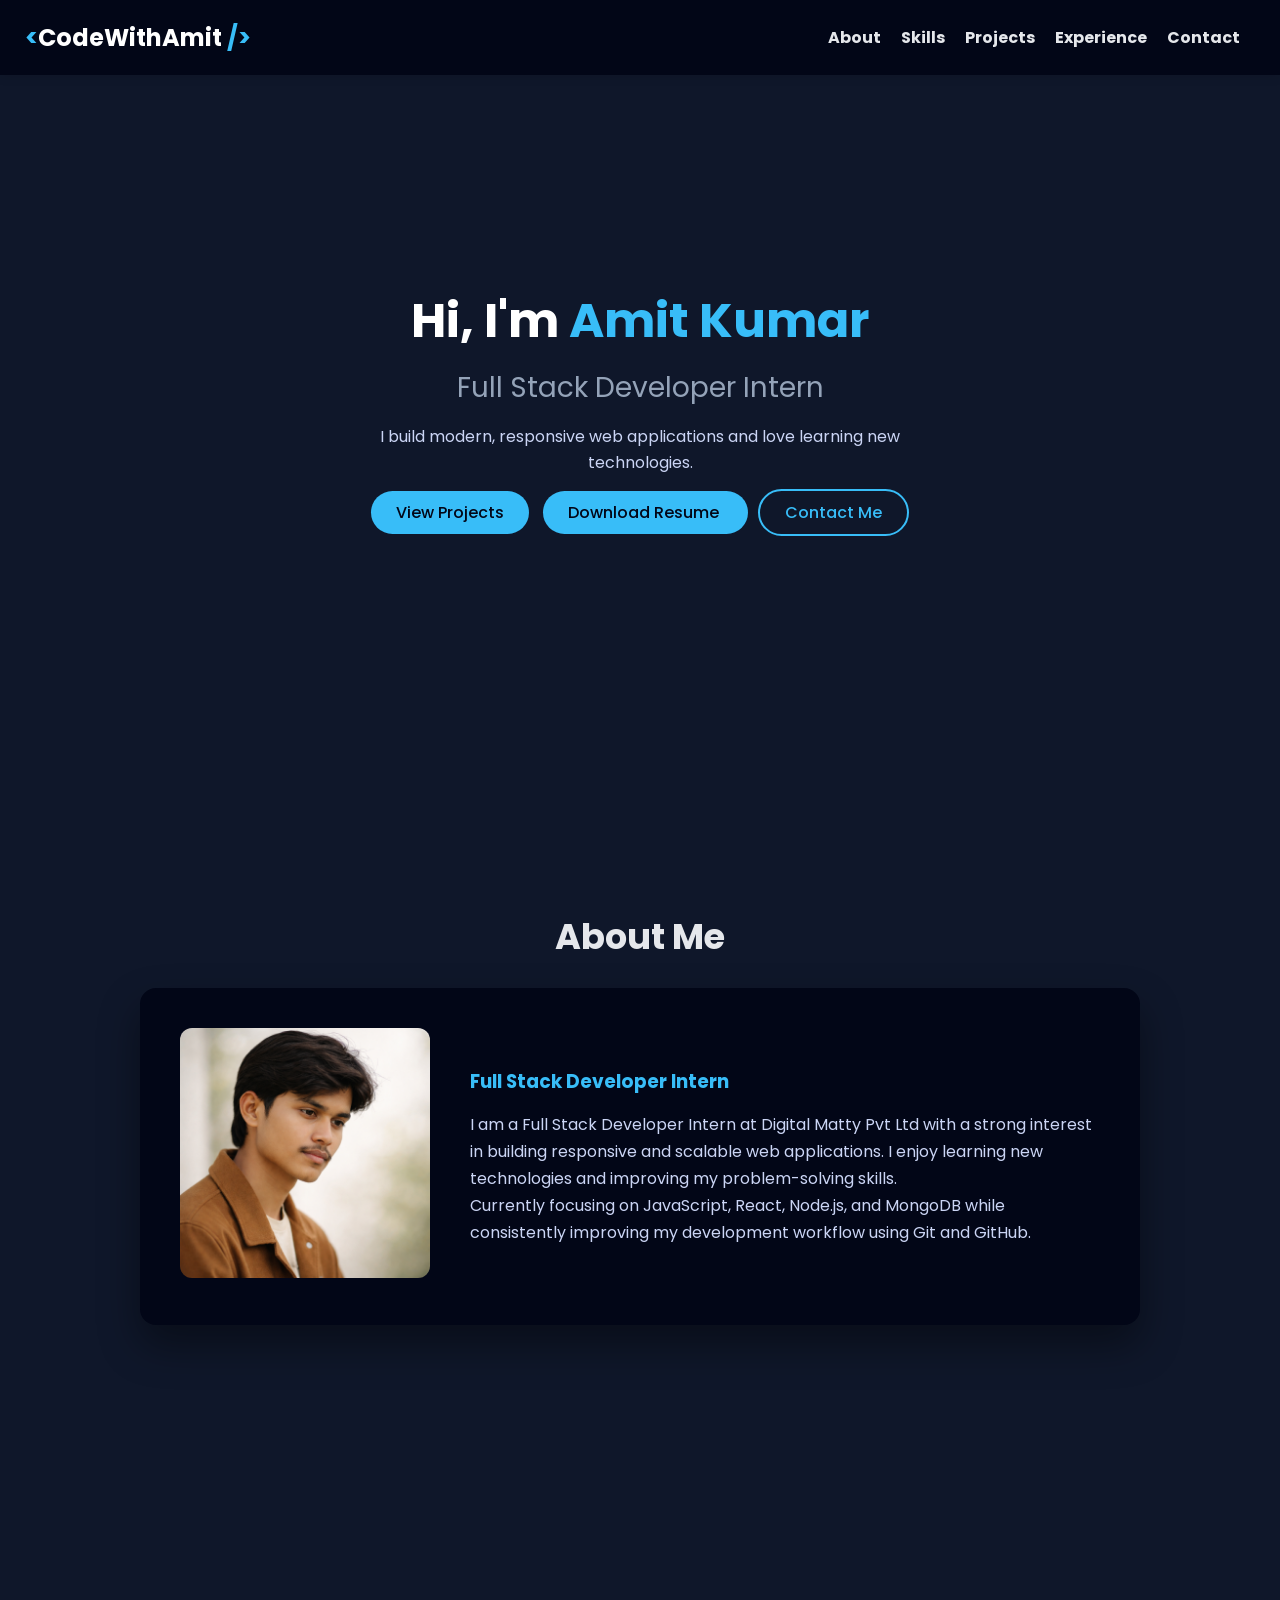
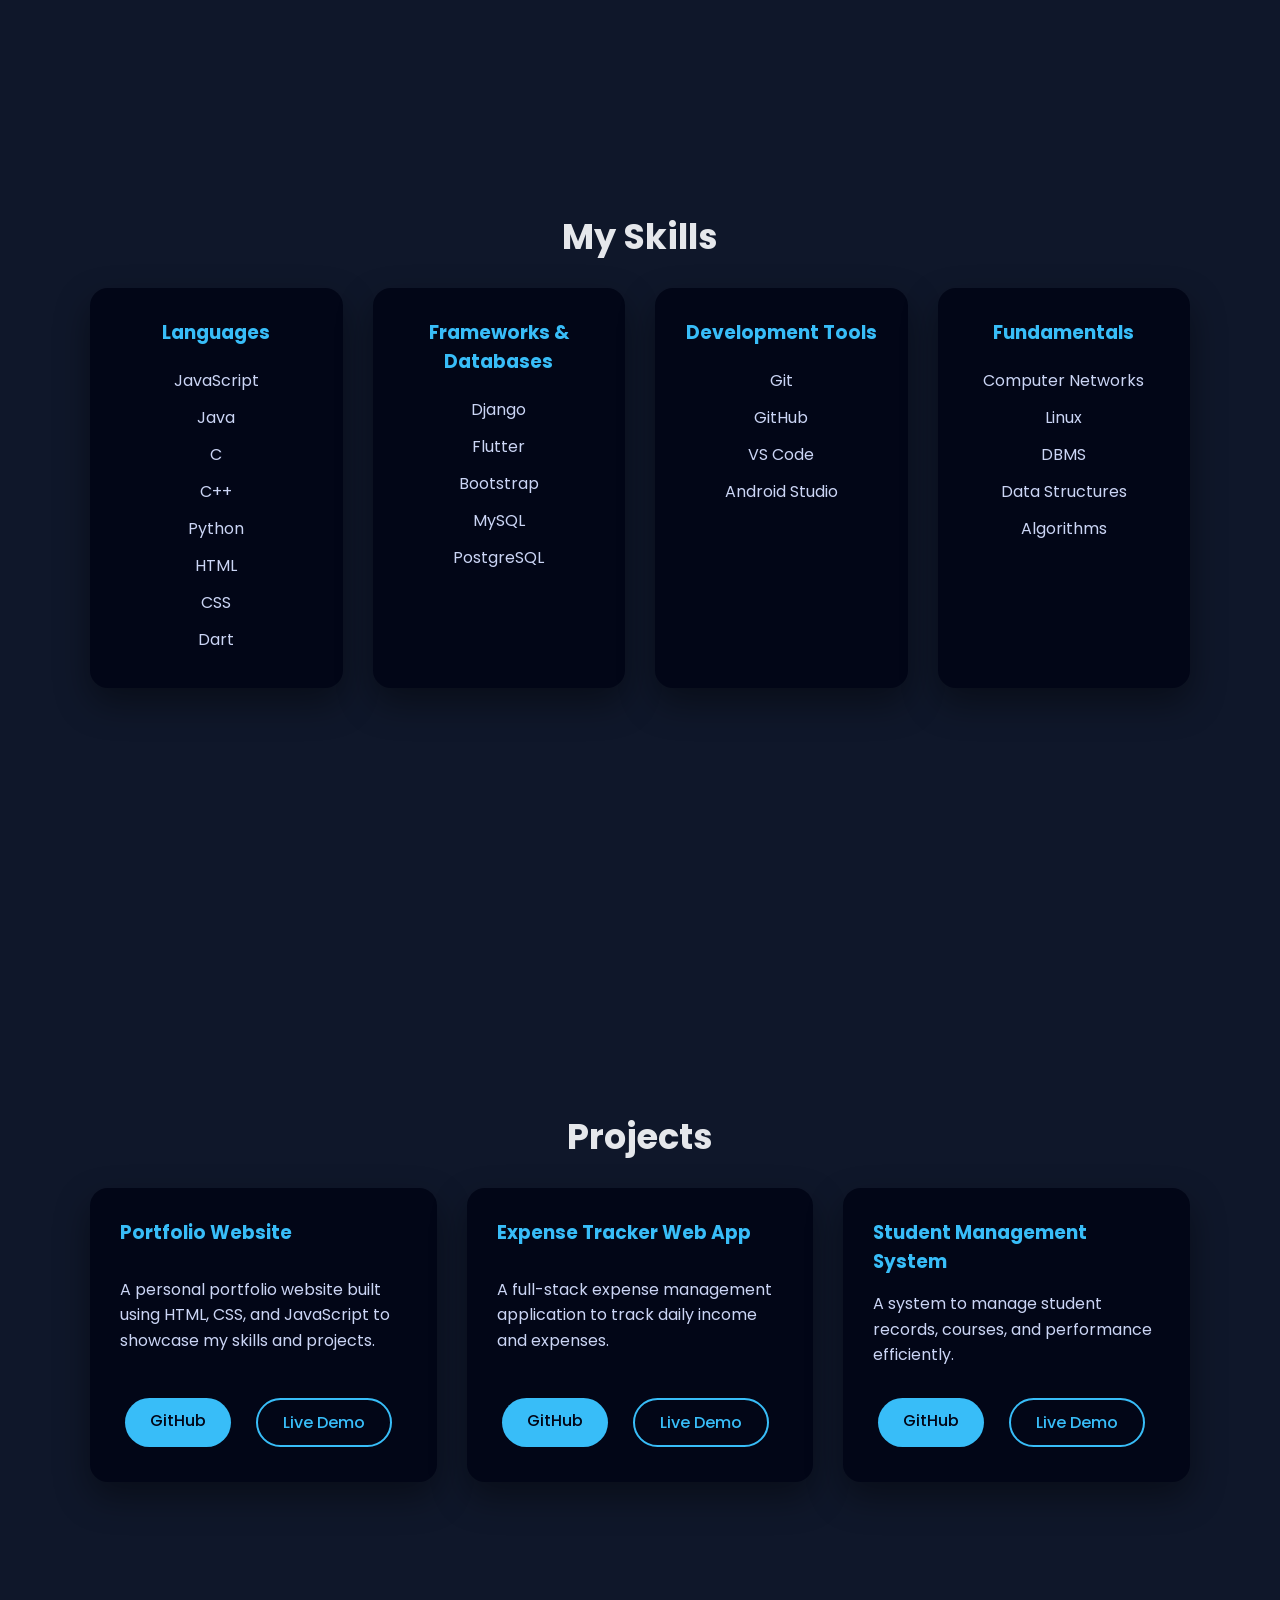
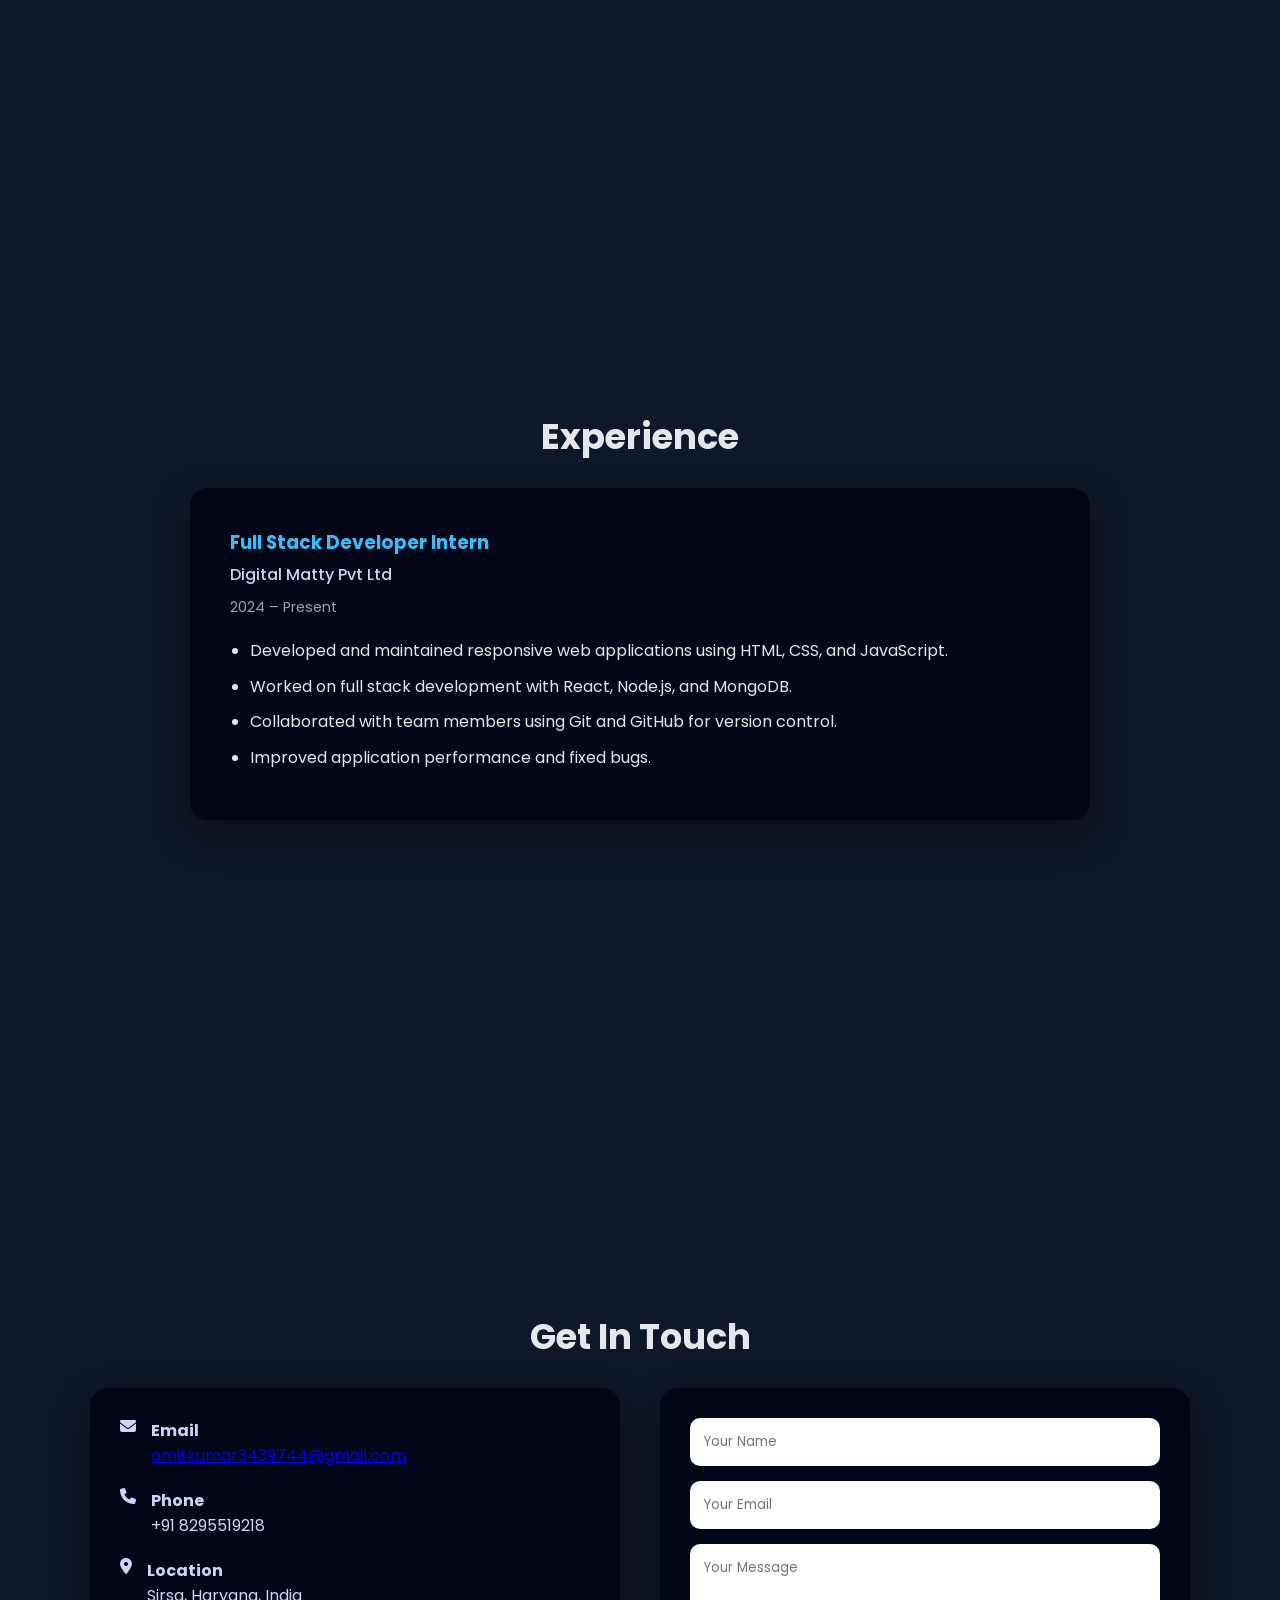
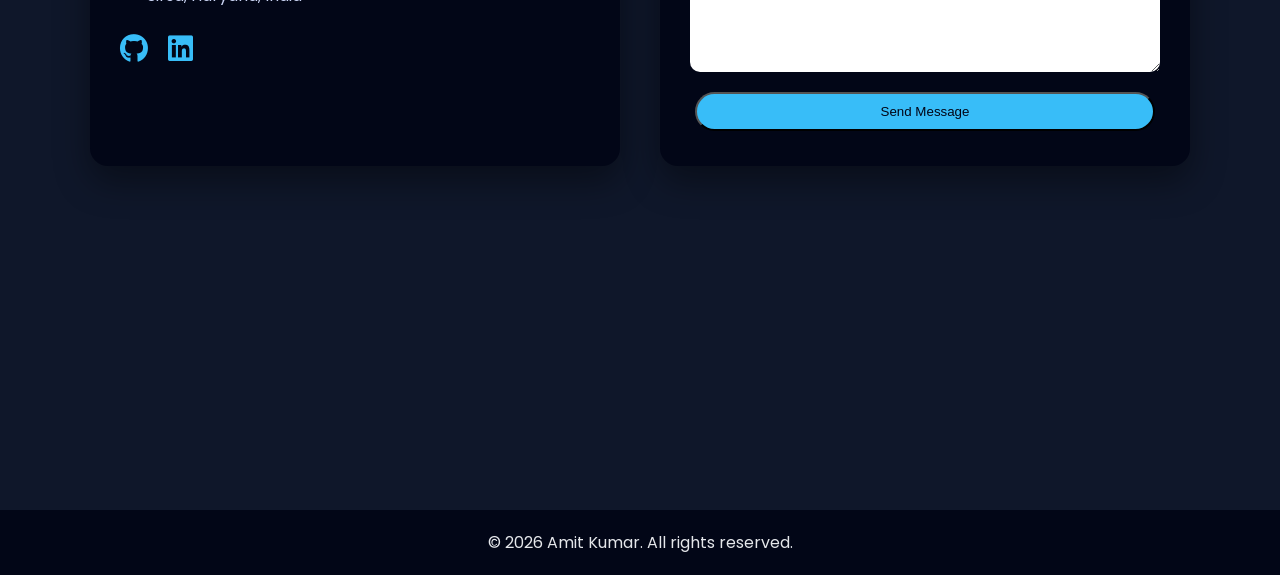
==== index.html @ b1833797 "project section add the github link" ====
<!DOCTYPE html>
<html lang="en">
<head>
  <meta charset="UTF-8" />
  <meta name="viewport" content="width=device-width, initial-scale=1.0"/>
  <meta name="description" content="Amit Kumar - Full Stack Developer Portfolio. Skills in JavaScript, Django, Flutter, Python and more.">
  <meta name="keywords" content="Amit Kumar, Full Stack Developer, Django, Flutter, JavaScript, Portfolio">
  <meta name="author" content="Amit Kumar">
  <meta name="viewport" content="width=device-width, initial-scale=1.0">
  <title>Amit Kumar | Portfolio</title>
  <link rel="preconnect" href="https://fonts.googleapis.com">
  <link rel="preconnect" href="https://fonts.gstatic.com" crossorigin>
  <link href="https://fonts.googleapis.com/css2?family=Poppins:wght@300;400;500;600;700&display=swap" rel="stylesheet">
  <link rel="stylesheet" href="https://cdnjs.cloudflare.com/ajax/libs/font-awesome/6.5.0/css/all.min.css">
  <link rel="icon" type="image/png" href="favicon.png">



  <link rel="stylesheet" href="style.css" />
</head>
<body>

<div id="loader">
  <h2>Loading...</h2>
</div>


<header>
  <nav class="navbar">
    <h2 class="logo">
      &lt;<span>CodeWithAmit</span> /&gt;
    </h2>

    <div class="menu-toggle" id="menu-toggle">
      <i class="fas fa-bars"></i>
    </div>

    <ul class="nav-links" id="nav-links">
      <li><a href="#about">About</a></li>
      <li><a href="#skills">Skills</a></li>
      <li><a href="#projects">Projects</a></li>
      <li><a href="#experience">Experience</a></li>
      <li><a href="#contact">Contact</a></li>
    </ul>
  </nav>
</header>


  <!-- ===== HOME / HERO ===== -->
<section id="home" class="hero">
  <div class="hero-content">
    <h1>Hi, I'm <span>Amit Kumar</span></h1>
    <h3>Full Stack Developer Intern</h3>
    <p>
      I build modern, responsive web applications and love learning new technologies.
    </p>

    <div class="hero-buttons">
      <a href="#projects" class="btn primary">View Projects</a>
      <a href="Amit_kumar_Resume.pdf" download class="btn primary">
        Download Resume
      </a>
      <a href="#contact" class="btn secondary">Contact Me</a>
    </div>
  </div>
</section>

<!-- ===== ABOUT ===== -->
<section id="about" class="section about fade-in">
  <h2>About Me</h2>

  <div class="about-card">
    <div class="about-img">
      <img src="images/cf1db0bc-f5ff-46a8-bc0e-9b7be6458be6.png" alt="Amit Kumar">
    </div>

    <div class="about-content">
      <h3>Full Stack Developer Intern</h3>
      <p>
        I am a Full Stack Developer Intern at Digital Matty Pvt Ltd with a strong
        interest in building responsive and scalable web applications.
        I enjoy learning new technologies and improving my problem-solving skills.
      </p>

      <p>
        Currently focusing on JavaScript, React, Node.js, and MongoDB while
        consistently improving my development workflow using Git and GitHub.
      </p>
    </div>
  </div>
</section>

<!-- ===== SKILLS ===== -->
<section id="skills" class="section skills fade-in">
  <h2>My Skills</h2>

  <div class="skills-wrapper">

    <!-- Languages -->
    <div class="skills-card">
      <h3>Languages</h3>
      <ul>
        <li>JavaScript</li>
        <li>Java</li>
        <li>C</li>
        <li>C++</li>
        <li>Python</li>
        <li>HTML</li>
        <li>CSS</li>
        <li>Dart</li>
      </ul>
    </div>

    <!-- Frameworks & Databases -->
    <div class="skills-card">
      <h3>Frameworks & Databases</h3>
      <ul>
        <li>Django</li>
        <li>Flutter</li>
        <li>Bootstrap</li>
        <li>MySQL</li>
        <li>PostgreSQL</li>
      </ul>
    </div>

    <!-- Development Tools -->
    <div class="skills-card">
      <h3>Development Tools</h3>
      <ul>
        <li>Git</li>
        <li>GitHub</li>
        <li>VS Code</li>
        <li>Android Studio</li>
      </ul>
    </div>

    <!-- Fundamentals -->
    <div class="skills-card">
      <h3>Fundamentals</h3>
      <ul>
        <li>Computer Networks</li>
        <li>Linux</li>
        <li>DBMS</li>
        <li>Data Structures</li>
        <li>Algorithms</li>
      </ul>
    </div>

  </div>
</section>


<!-- ===== PROJECTS ===== -->
<section id="projects" class="section projects fade-in">
  <h2>Projects</h2>

  <div class="projects-grid">

    <div class="project-card">
      <h3>Portfolio Website</h3>
      <p>
        A personal portfolio website built using HTML, CSS, and JavaScript to
        showcase my skills and projects.
      </p>
      <div class="project-buttons">
        <a href="https://github.com/mitvr006/my-dev-projects" class="btn primary">GitHub</a>
        <a href="https://mitvr006.github.io/my-dev-projects/" class="btn secondary">Live Demo</a>
      </div>
    </div>

    <div class="project-card">
      <h3>Expense Tracker Web App</h3>
      <p>
        A full-stack expense management application to track daily income and expenses.
      </p>
      <div class="project-buttons">
        <a href="https://github.com/mitvr006/expense_tracker/blob/main/expense_tracker.py" class="btn primary">GitHub</a>
        <a href="#" class="btn secondary">Live Demo</a>
      </div>
    </div>

    <div class="project-card">
      <h3>Student Management System</h3>
      <p>
        A system to manage student records, courses, and performance efficiently.
      </p>
      <div class="project-buttons">
        <a href="https://github.com/mitvr006/expense_tracker/blob/main/expense_tracker.py" class="btn primary">GitHub</a>
        <a href="#" class="btn secondary">Live Demo</a>
      </div>
    </div>

  </div>
</section>

<!-- ===== EXPERIENCE ===== -->
<section id="experience" class="section experience fade-in">
  <h2>Experience</h2>

  <div class="experience-card">
    <h3>Full Stack Developer Intern</h3>
    <h4>Digital Matty Pvt Ltd</h4>
    <span class="experience-duration">2024 – Present</span>

    <ul>
      <li>Developed and maintained responsive web applications using HTML, CSS, and JavaScript.</li>
      <li>Worked on full stack development with React, Node.js, and MongoDB.</li>
      <li>Collaborated with team members using Git and GitHub for version control.</li>
      <li>Improved application performance and fixed bugs.</li>
    </ul>
  </div>
</section>

<!-- ===== CONTACT ===== -->
<section id="contact" class="section contact fade-in">
  <h2>Get In Touch</h2>

  <div class="contact-wrapper">

    <!-- Contact Info -->
    <div class="contact-info">

      <div class="info-item">
        <i class="fas fa-envelope"></i>
        <div>
          <h4>Email</h4>
          <p>
            <a href="mailto:amitkumar3439744@gmail.com">
              amitkumar3439744@gmail.com
            </a>
          </p>
        </div>  
      </div>

      <div class="info-item">
        <i class="fas fa-phone"></i>
        <div>
          <h4>Phone</h4>
          <p>+91 8295519218</p>
        </div>  
      </div>

      <div class="info-item">
        <i class="fas fa-location-dot"></i>
        <div>
          <h4>Location</h4>
          <p>Sirsa, Haryana, India</p>
        </div>  
      </div>

      <div class="social-links">
        <a href="https://github.com/mitvr006" target="_blank">
          <i class="fab fa-github"></i>
        </a>
        <a href="https://www.linkedin.com/in/amit-kumar-04198131b/" target="_blank">
          <i class="fab fa-linkedin"></i>
        </a>
      </div>
    </div>

    <!-- Contact Form -->
    <div class="contact-form-box">
      <form class="contact-form">
        <input type="text" placeholder="Your Name" required>
        <input type="email" placeholder="Your Email" required>
        <textarea rows="5" placeholder="Your Message" required></textarea>
        <button type="submit" class="btn primary full-btn">
          Send Message
        </button>
      </form>
    </div>

  </div>
</section>




  <footer>
    <p>© 2026 Amit Kumar. All rights reserved.</p>
  </footer>

  <script src="script.js"></script>
</body>
</html>
---- style.css ----
* {
  margin: 0;
  padding: 0;
  box-sizing: border-box;
}

body {
  font-family: 'Poppins', sans-serif;
  background-color: #0f172a;
  color: #e5e7eb;
}


/* Navbar */
.navbar {
  display: flex;
  justify-content: space-between;
  align-items: center;
  padding: 5px 20px;
  background: #020617;
  position: fixed;
  top: 0;
  left: 0;
  width: 100%;
  z-index: 1000;
  box-shadow: 0 2px 10px rgba(0, 0, 0, 0.1);
}

.logo {
  color: #38bdf8;
  /* font-weight: bold; */
  /* padding: 20px 20px; */
  margin: 5px;
}

.logo span{
  color: white;
}

.nav-links {
  display: flex;
  list-style: none;
  gap: 20px;
  padding: 20px;
  font-weight: bold;
}

.nav-links a {
  text-decoration: none;
  color: #e5e7eb;
}

.nav-links a:hover {
  color: #38bdf8;
}

.section {
  padding: 100px 80px;
  min-height: 100vh;
}

.section h2 {
  font-size: 2.2rem;
  margin-bottom: 25px;
  text-align: center;
}


footer {
  text-align: center;
  padding: 20px;
  background: #020617;
}





/* ===== HERO SECTION ===== */
.hero {
  min-height: 90vh;
  display: flex;
  justify-content: center;
  align-items: center;
  text-align: center;
  color: white;
  /* background: #020617; */
  padding: 20px; 
}

.hero-content h1 {
  font-size: 48px;
  margin-bottom: 10px;
}

.hero-content h1 span {
  color: #38bdf8;
}

.hero-content h3 {
  font-size: 28px;
  margin-bottom: 15px;
  font-weight: 400;
  color: #94a3b8;
}

.hero-content p {
  max-width: 600px;
  margin: auto;
  margin-bottom: 25px;
  font-size: 16px;
  line-height: 1.6;
  color: #cbd5f5;
}

/* Buttons */
.btn {
  padding: 10px 25px;
  text-decoration: none;
  margin: 5px;
  border-radius: 25px;
  font-weight: 500;
  transition: 0.3s;
}

.btn.primary {
  background: #38bdf8;
  color: #020617;
}

.btn.primary:hover {
  background: #0ea5e9;
}

.btn.secondary {
  border: 2px solid #38bdf8;
  color: #38bdf8;
}

.btn.secondary:hover {
  background: #38bdf8;
  color: #020617;
}

/* ===== MOBILE RESPONSIVE ===== */

@media (max-width: 768px) {

  .hero-content h1 {
    font-size: 2rem;
  }

  .hero-content h3 {
    font-size: 1.2rem;
  }

  .hero-content p {
    font-size: 0.9rem;
    padding: 0 10px;
  }

  .hero-buttons {
    display: flex;
    flex-direction: column;
    align-items: center;
  }

  .hero-buttons .btn {
    width: 80%;
  }

}


/* ===== MOBILE RESPONSIVE ===== */
@media (max-width: 768px) {

  .hero-content h1 {
    font-size: 2rem;
  }

  .hero-content h3 {
    font-size: 1.2rem;
  }

  .hero-content p {
    font-size: 0.9rem;
    padding: 0 10px;
  }

  .hero-buttons {
    display: flex;
    flex-direction: column;
    align-items: center;
  }

  .hero-buttons .btn {
    width: 80%;
  }

}

 html {
  scroll-behavior: smooth;
} 

#loader {
  position: fixed;
  width: 100%;
  height: 100vh;
  background: #111;
  color: white;
  display: flex;
  justify-content: center;
  align-items: center;
  z-index: 9999;
}




/* ===== ABOUT SECTION ===== */
.about-card {
  max-width: 1000px;
  margin: 0 auto;
  background: #020617;
  border-radius: 16px;
  padding: 40px;
  display: flex;
  align-items: center;
  gap: 40px;
  box-shadow: 0 20px 40px rgba(0, 0, 0, 0.4);
}

.about-img img {
  width: 250px;
  border-radius: 12px;
}

.about-content h3 {
  color: #38bdf8;
  margin-bottom: 15px;
}

.about-content p {
  line-height: 1.7;
  color: #cbd5f5;
}




/* ===== SKILLS CATEGORIES ===== */
.skills-wrapper {
  max-width: 1100px;
  margin: 0 auto;
  display: grid;
  grid-template-columns: repeat(auto-fit, minmax(250px, 1fr));
  gap: 30px;
}

.skills-card {
  background: #020617;
  padding: 30px;
  border-radius: 18px;
  box-shadow: 0 15px 35px rgba(0, 0, 0, 0.4);
  transition: 0.3s ease;
}

.skills-card:hover {
  transform: translateY(-8px);
  border: 1px solid #38bdf8;
}

.skills-card h3 {
  color: #38bdf8;
  margin-bottom: 15px;
  text-align: center;
}

.skills-card ul {
  list-style: none;
  padding: 0;
}

.skills-card li {
  padding: 6px 0;
  text-align: center;
  color: #cbd5f5;
}




/* ===== PROJECTS SECTION ===== */
.projects-grid {
  max-width: 1100px;
  margin: 0 auto;
  display: grid;
  grid-template-columns: repeat(auto-fit, minmax(280px, 1fr));
  gap: 30px;
}

.project-card {
  background: #020617;
  padding: 30px;
  border-radius: 18px;
  box-shadow: 0 15px 35px rgba(0, 0, 0, 0.4);
  transition: 0.3s ease;
  display: flex;
  flex-direction: column;
  justify-content: space-between;
}

.project-card:hover {
  transform: translateY(-8px);
  border: 1px solid #38bdf8;
}

.project-card h3 {
  color: #38bdf8;
  margin-bottom: 15px;
}

.project-card p {
  color: #cbd5f5;
  line-height: 1.6;
  margin-bottom: 25px;
}

.project-buttons {
  display: flex;
  gap: 15px;
}




/* ===== EXPERIENCE SECTION ===== */
.experience-card {
  max-width: 900px;
  margin: 0 auto;
  background: #020617;
  padding: 40px;
  border-radius: 18px;
  box-shadow: 0 15px 35px rgba(0, 0, 0, 0.4);
}

.experience-card h3 {
  color: #38bdf8;
  margin-bottom: 5px;
}

.experience-card h4 {
  color: #cbd5f5;
  font-weight: 500;
  margin-bottom: 10px;
}

.experience-duration {
  display: block;
  margin-bottom: 20px;
  color: #94a3b8;
  font-size: 0.9rem;
}

.experience-card ul {
  padding-left: 20px;
}

.experience-card li {
  margin-bottom: 10px;
  line-height: 1.6;
  color: #e5e7eb;
}



/* ===== CONTACT SECTION ===== */
.contact-wrapper {
  max-width: 1100px;
  margin: 0 auto;
  display: flex;
  gap: 40px;
}

.contact-form-box,
.contact-info {
  flex: 1;
  background: #020617;
  padding: 30px;
  border-radius: 18px;
  box-shadow: 0 15px 35px rgba(0,0,0,0.4);
}

.contact-form-box h3,
.contact-info h3 {
  margin-bottom: 20px;
  color: #38bdf8;
}

/* FORM */
.contact-form {
  display: flex;
  flex-direction: column;
  gap: 15px;
}

.contact-form input,
.contact-form textarea {
  padding: 14px;
  border-radius: 10px;
  border: none;
  outline: none;
  transition: 0.3s;
  font-family: 'Poppins', sans-serif;
}

/* INFO */
.info-item {
  margin-bottom: 18px;
  color: #cbd5f5;
  display: flex;
  margin-bottom: 20px;
  gap: 15px;
}

.contact-info a:hover {
  text-decoration: underline;
}

/* SOCIAL */
.social-links {
  margin-top: 15px;
  display: flex;
  gap: 20px;
}

.social-links a {
  font-size: 1.8rem;
  color: #38bdf8;
  transition: 0.3s;
}

.social-links a:hover {
  color: white;
  transform: scale(1.2);
}





/* ===== SCROLL ANIMATION ===== */

.fade-in {
  opacity: 0;
  transform: translateY(40px);
  transition: all 0.8s ease;
}

.fade-in.show {
  opacity: 1;
  transform: translateY(0);
}

.nav-links a.active {
  color: #38bdf8;
  font-weight: 600;
}




/* ===== MOBILE NAVBAR ===== */

.menu-toggle {
  display: none;
  font-size: 1.8rem;
  cursor: pointer;
  color: #38bdf8;
}

/* Mobile View */
@media (max-width: 768px) {

  .menu-toggle {
    display: block;
  }

  .nav-links {
    position: absolute;
    top: 70px;
    right: 0;
    background: #020617;
    width: 100%;
    flex-direction: column;
    text-align: left;
    width: 200px;
    padding: 20px 0;
    display: none;
    border-radius: 10px;
  }

  .nav-links.show {
    display: flex;
  }

  .section {
    padding: 80px 20px;
  }

  .hero-content h1 {
    font-size: 2rem;
  }

  .hero-content h3 {
    font-size: 1.2rem;
  }

    .hero-buttons {
    flex-direction: column;
  }
}






@media (max-width: 768px) {
  .about-card {
    flex-direction: column;
    text-align: center;
  }

  .about-img img {
    width: 200px;
  }

  .contact-wrapper {
    flex-direction: column;
  }
}

/* ===== MOBILE FIX ===== */
@media (max-width: 768px) {

  .contact-wrapper {
    flex-direction: column;
  }

  .contact-form-box,
  .contact-info {
    padding: 20px;
  }

  .contact-form input,
  .contact-form textarea {
    font-size: 14px;
    transition: 0.3s;
  }

  .social-links {
    justify-content: center;
  }
  .btn:active {
  transform: scale(0.95);
}

}

.btn:active {
  transform: scale(0.95);
}
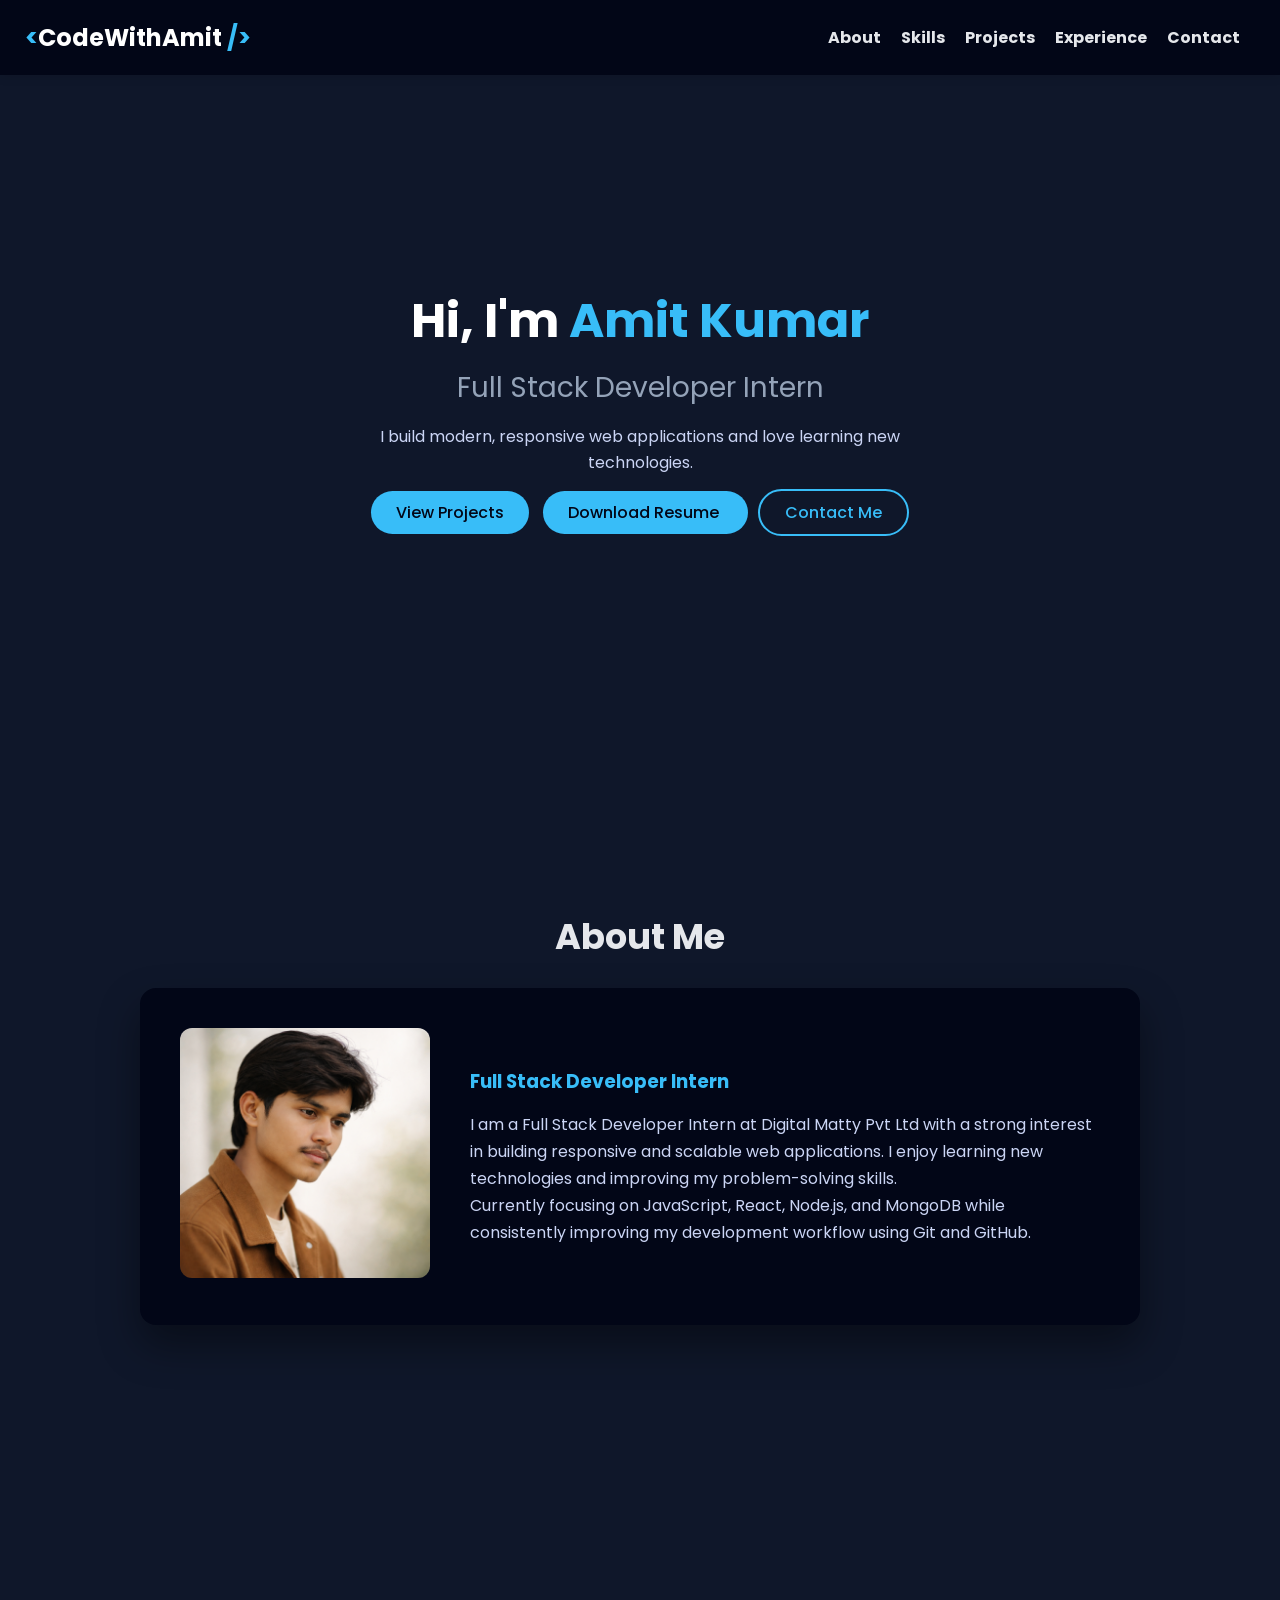
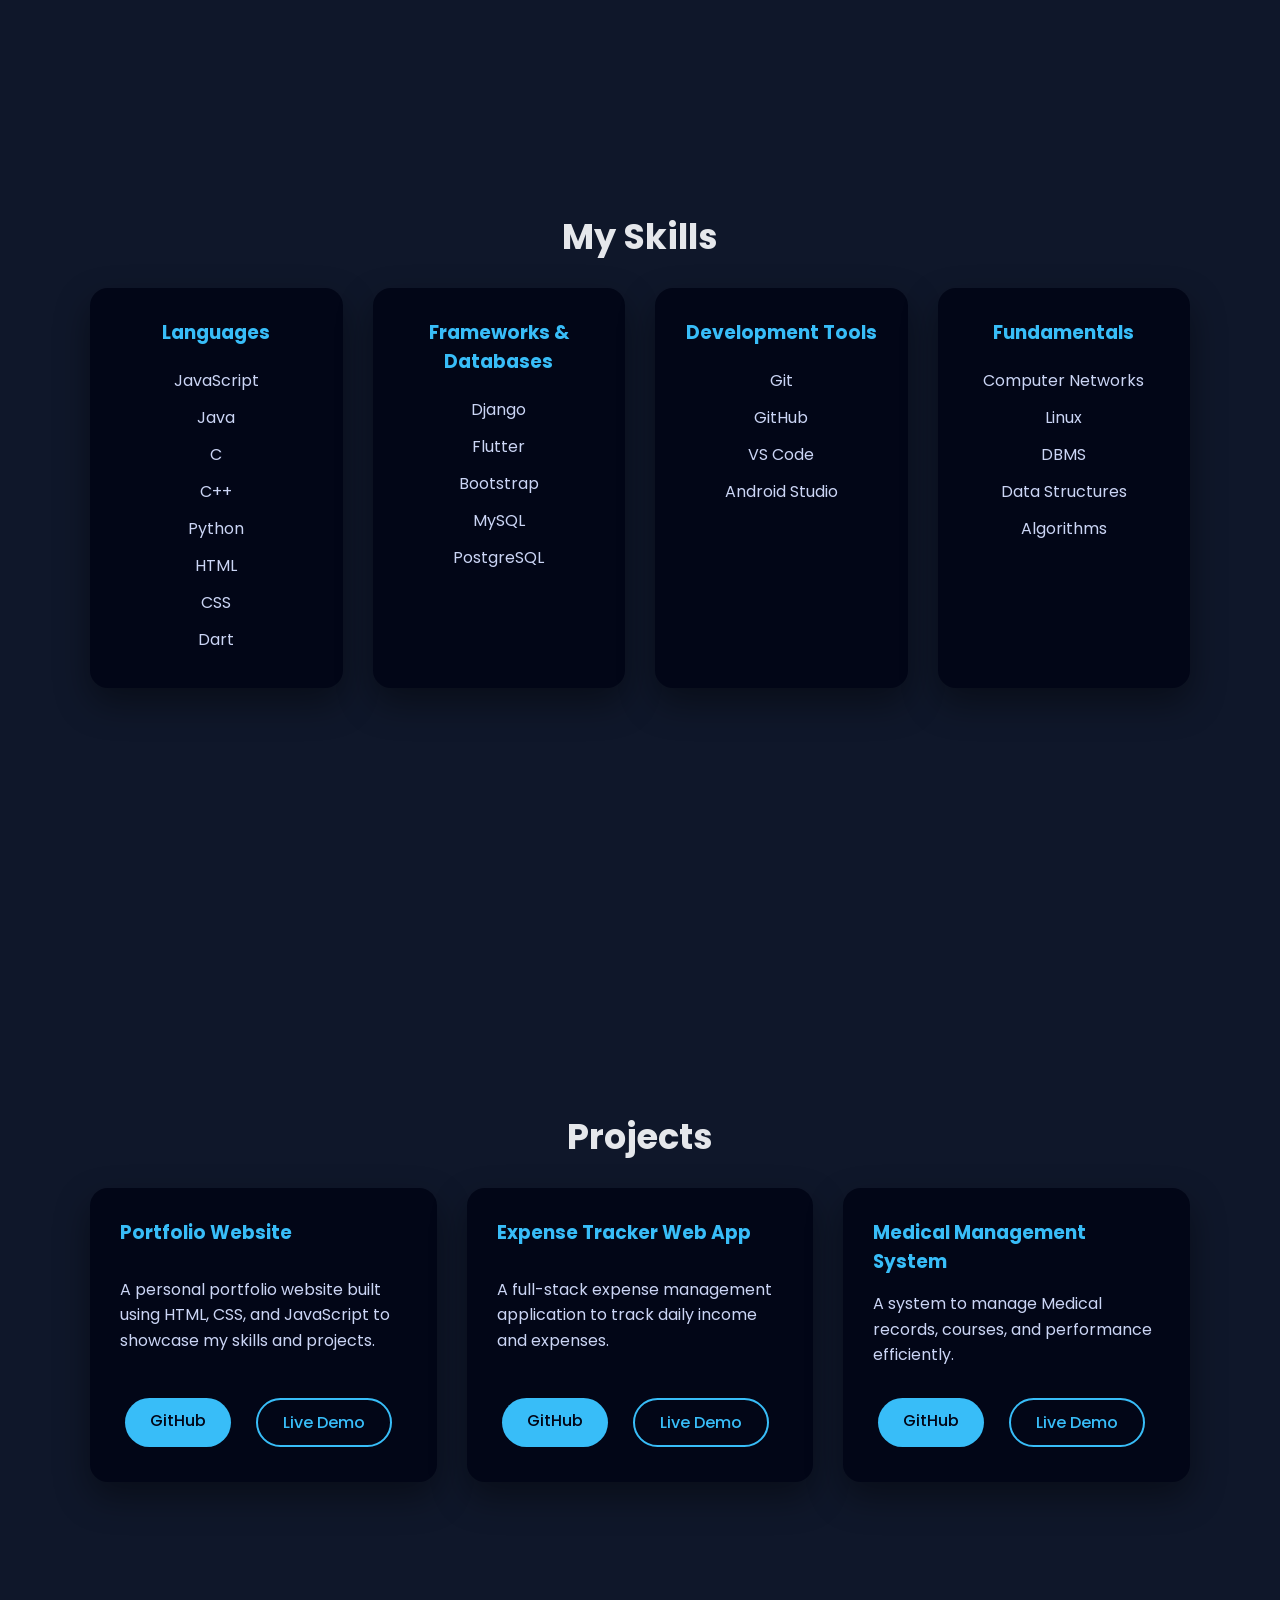
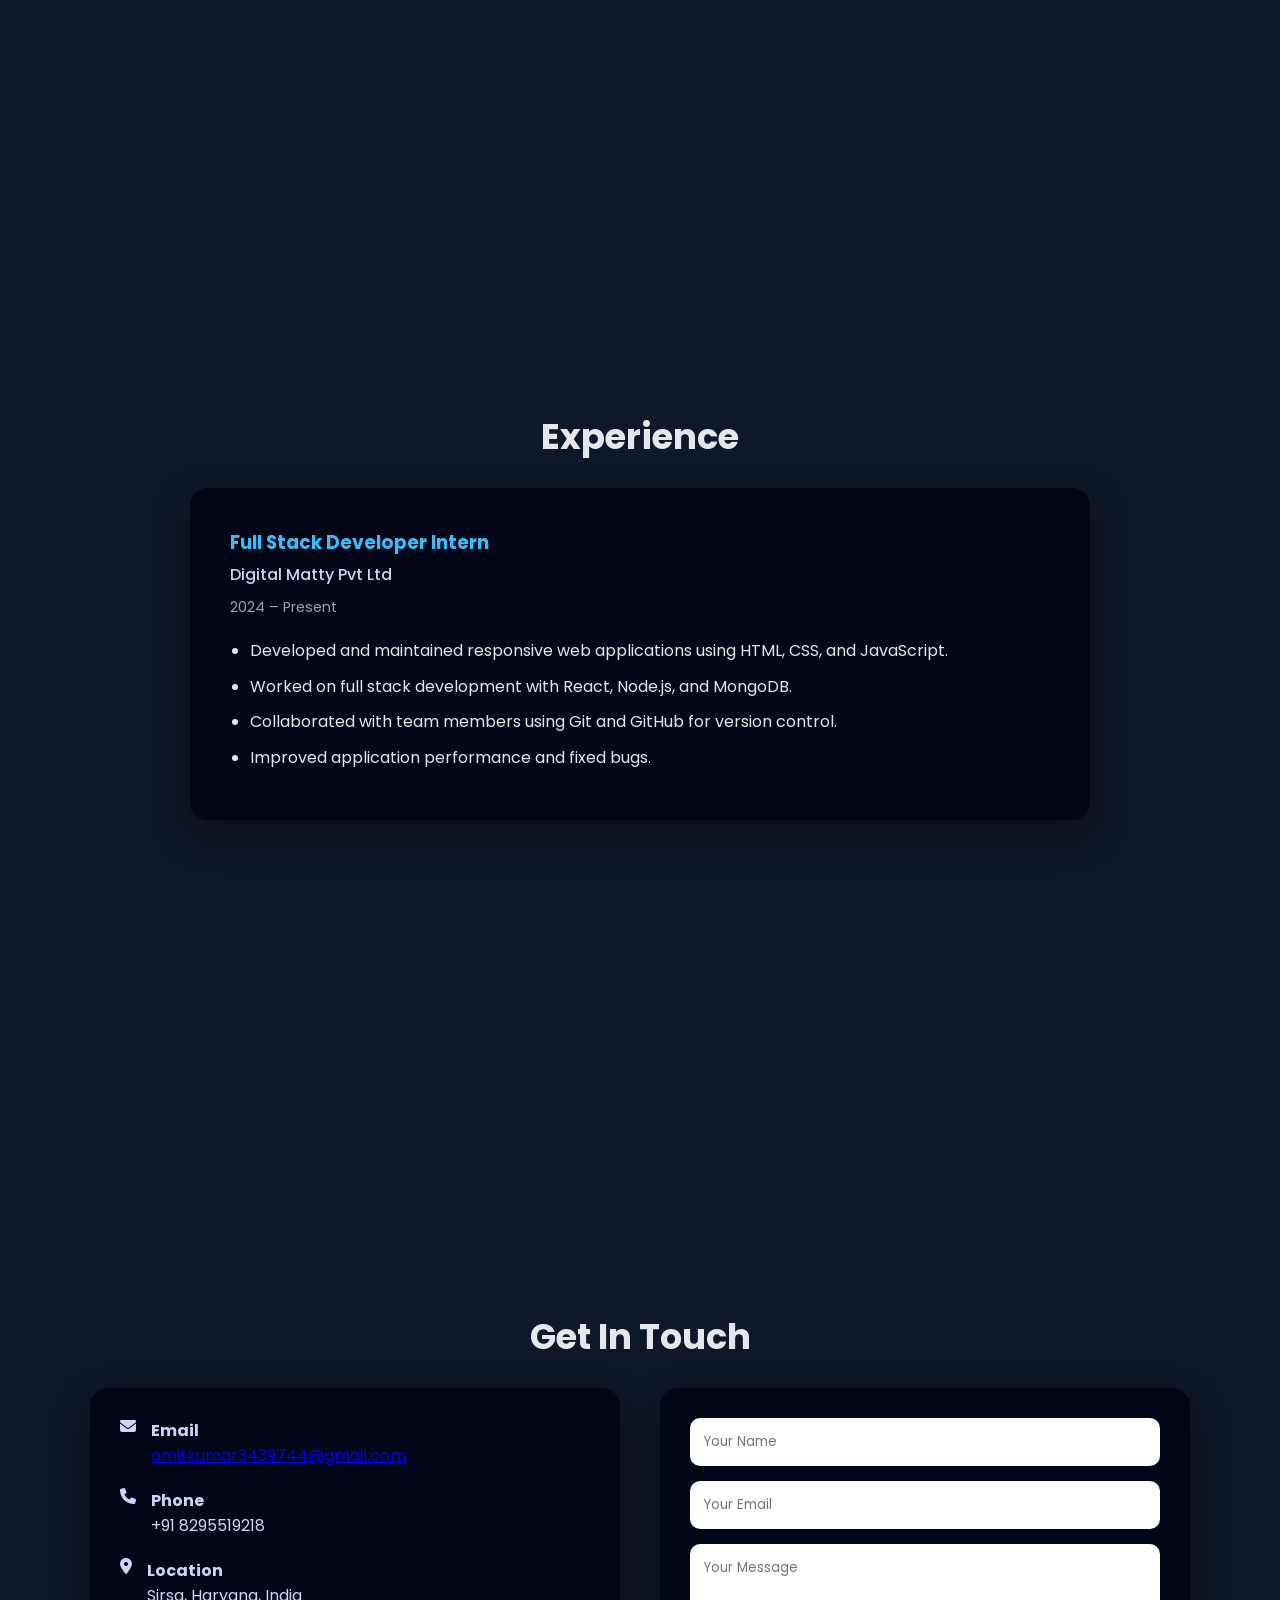
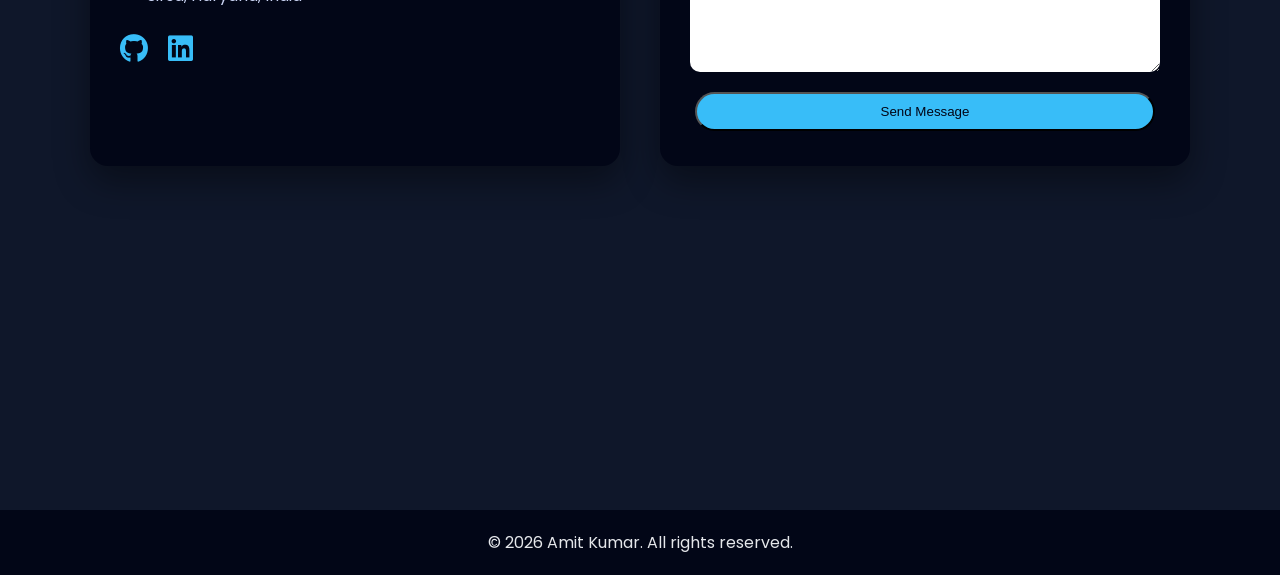
==== commit 1c75fe75: "project updating" ====
--- a/index.html
+++ b/index.html
@@ -180,12 +180,12 @@
     </div>
 
     <div class="project-card">
-      <h3>Student Management System</h3>
-      <p>
-        A system to manage student records, courses, and performance efficiently.
+      <h3>Medical Management System</h3>
+      <p>
+        A system to manage Medical records, courses, and performance efficiently.
       </p>
       <div class="project-buttons">
-        <a href="https://github.com/mitvr006/expense_tracker/blob/main/expense_tracker.py" class="btn primary">GitHub</a>
+        <a href="#" class="btn primary">GitHub</a>
         <a href="#" class="btn secondary">Live Demo</a>
       </div>
     </div>
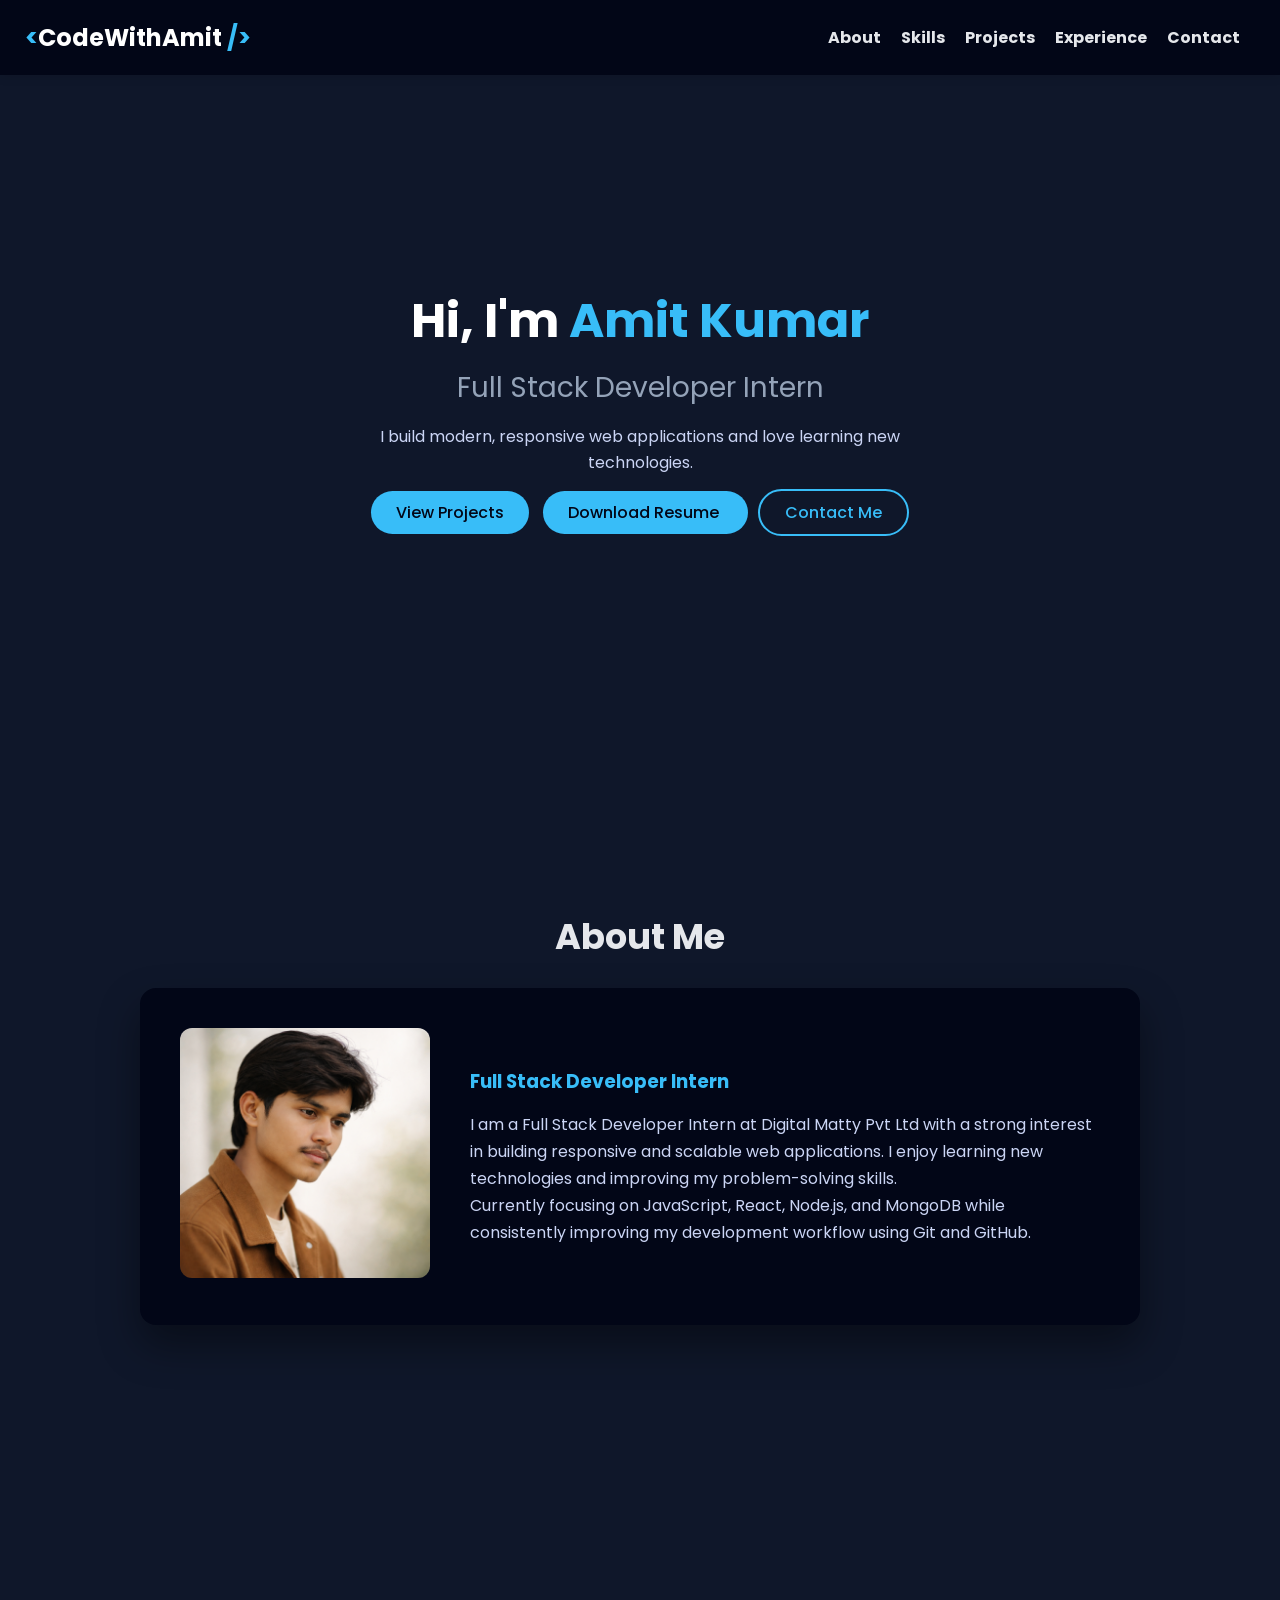
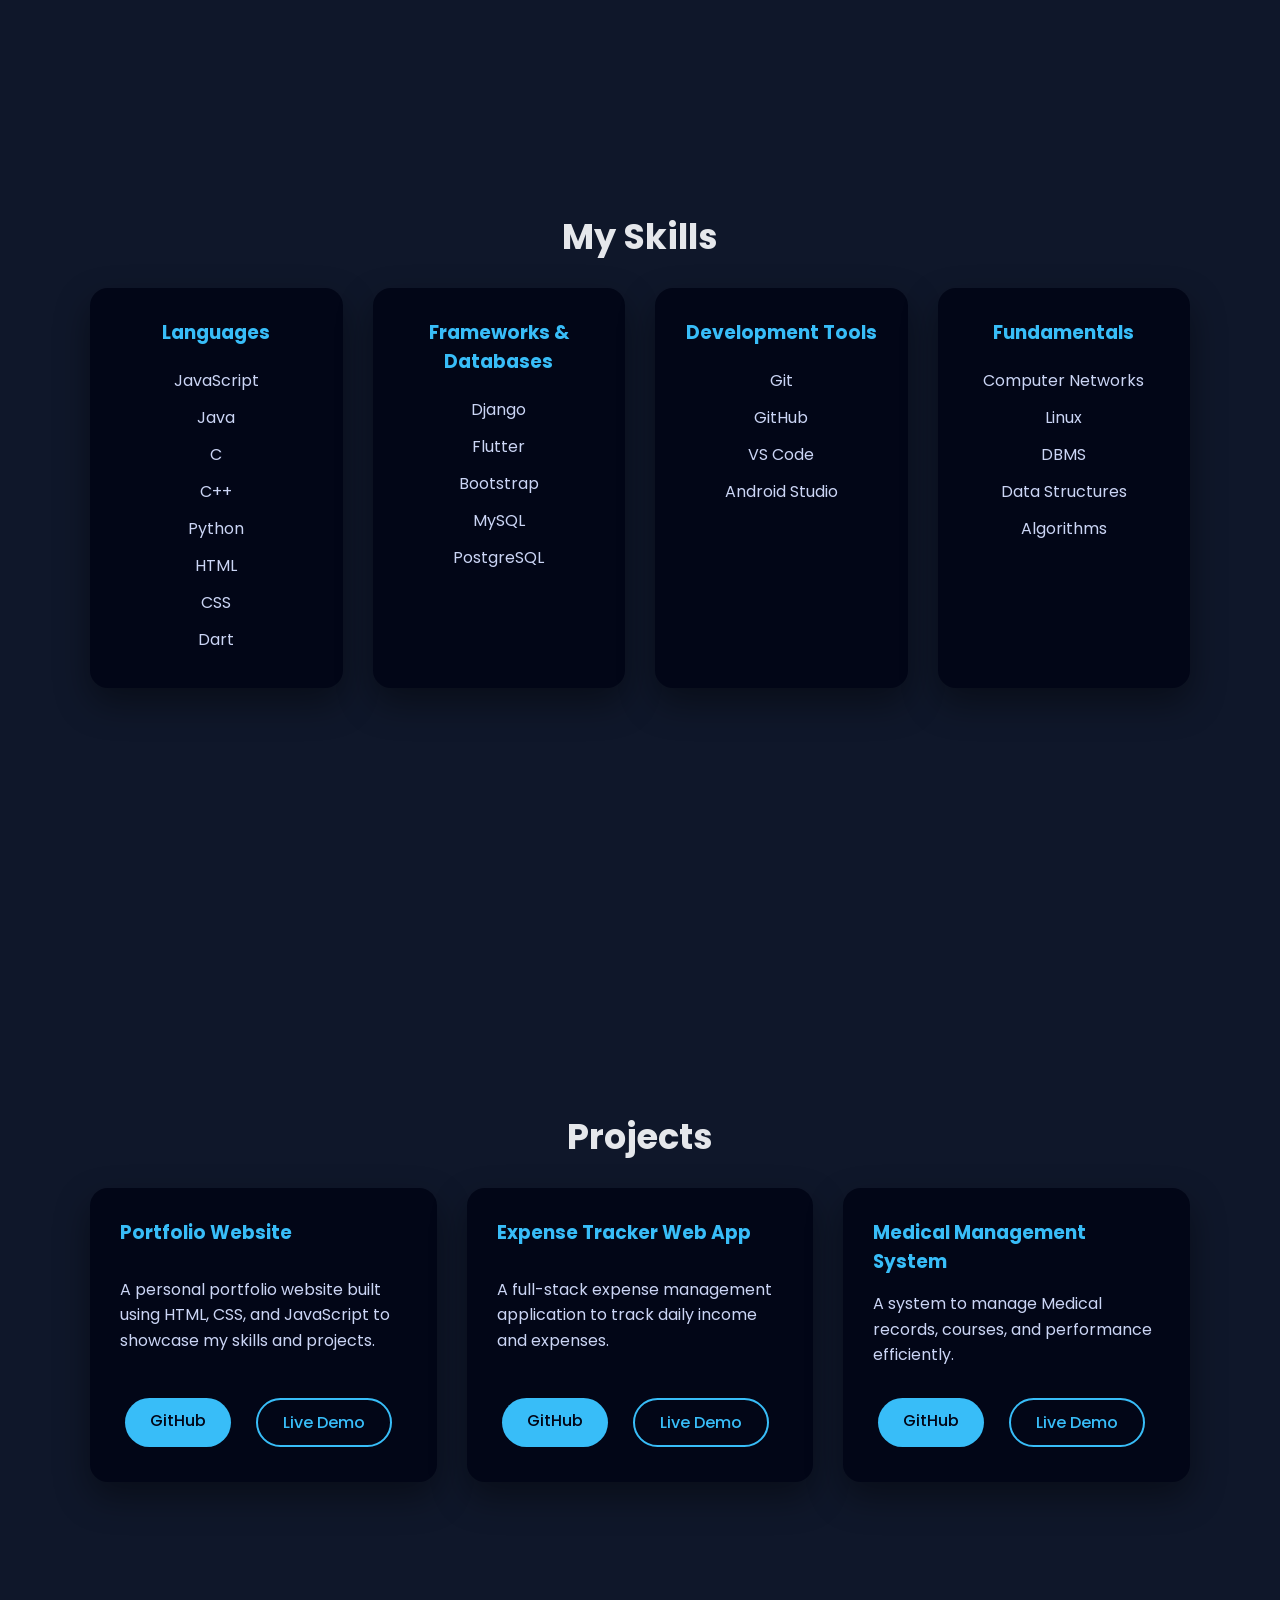
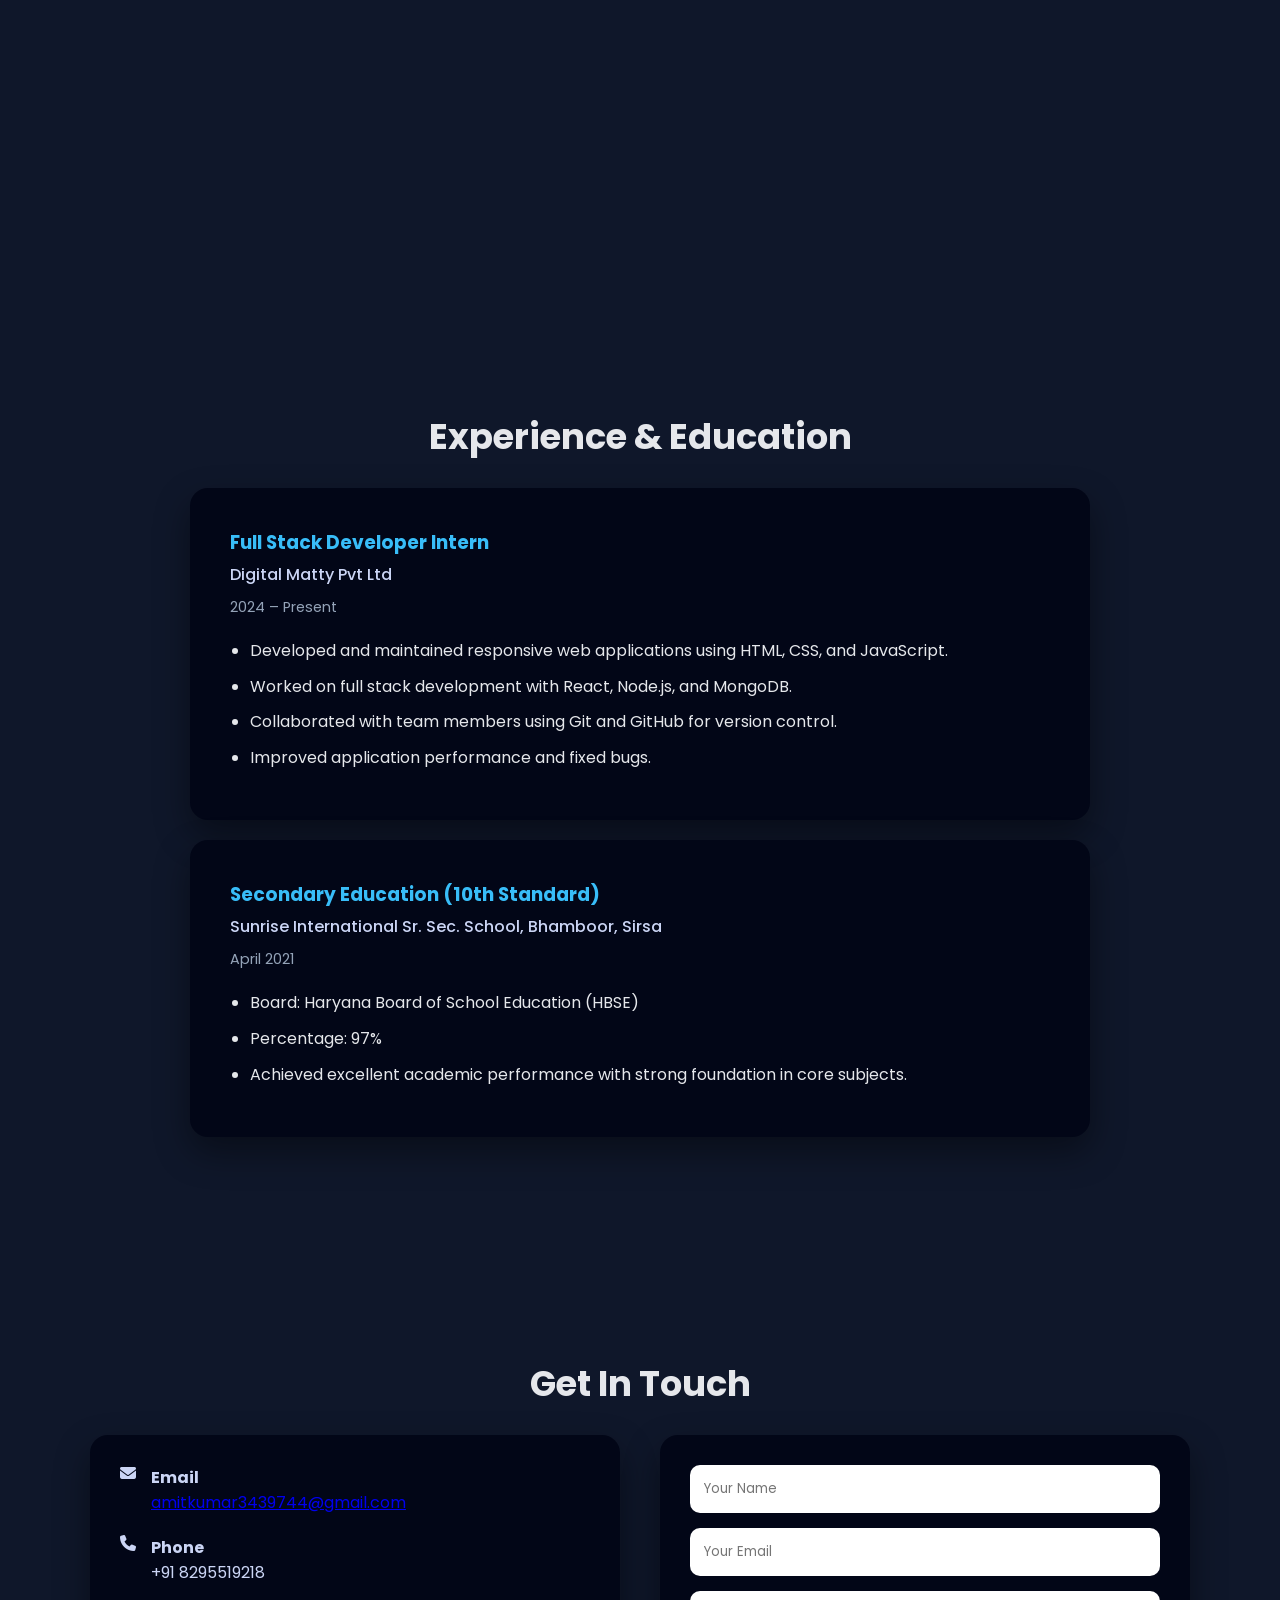
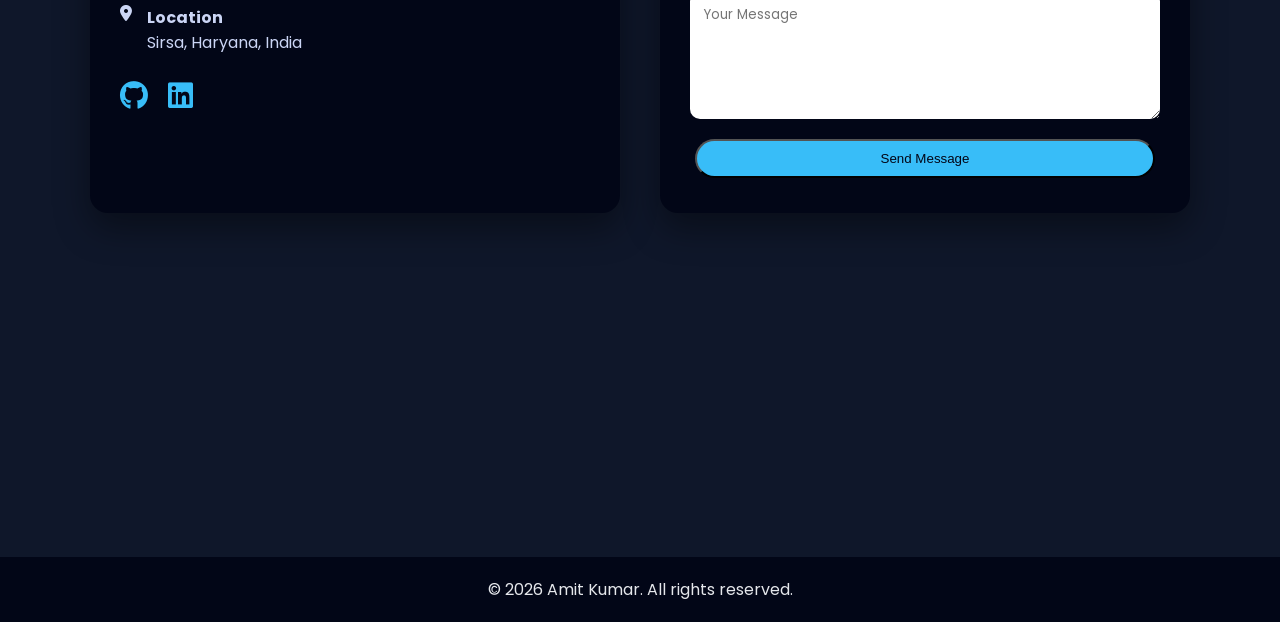
==== commit 28624aac: "Added Eduction section with 10th details and styling" ====
--- a/index.html
+++ b/index.html
@@ -195,7 +195,7 @@
 
 <!-- ===== EXPERIENCE ===== -->
 <section id="experience" class="section experience fade-in">
-  <h2>Experience</h2>
+  <h2>Experience & Education</h2>
 
   <div class="experience-card">
     <h3>Full Stack Developer Intern</h3>
@@ -207,6 +207,17 @@
       <li>Worked on full stack development with React, Node.js, and MongoDB.</li>
       <li>Collaborated with team members using Git and GitHub for version control.</li>
       <li>Improved application performance and fixed bugs.</li>
+    </ul>
+  </div>
+  <div class="experience-card">
+    <h3>Secondary Education (10th Standard)</h3>
+    <h4>Sunrise International Sr. Sec. School, Bhamboor, Sirsa</h4>
+    <span class="experience-duration">April 2021</span>
+
+    <ul>
+      <li>Board: Haryana Board of School Education (HBSE)</li>
+      <li>Percentage: 97%</li>
+      <li>Achieved excellent academic performance with strong foundation in core subjects.</li>
     </ul>
   </div>
 </section>
--- a/style.css
+++ b/style.css
@@ -342,6 +342,7 @@
   margin: 0 auto;
   background: #020617;
   padding: 40px;
+  margin-bottom: 20px;
   border-radius: 18px;
   box-shadow: 0 15px 35px rgba(0, 0, 0, 0.4);
 }
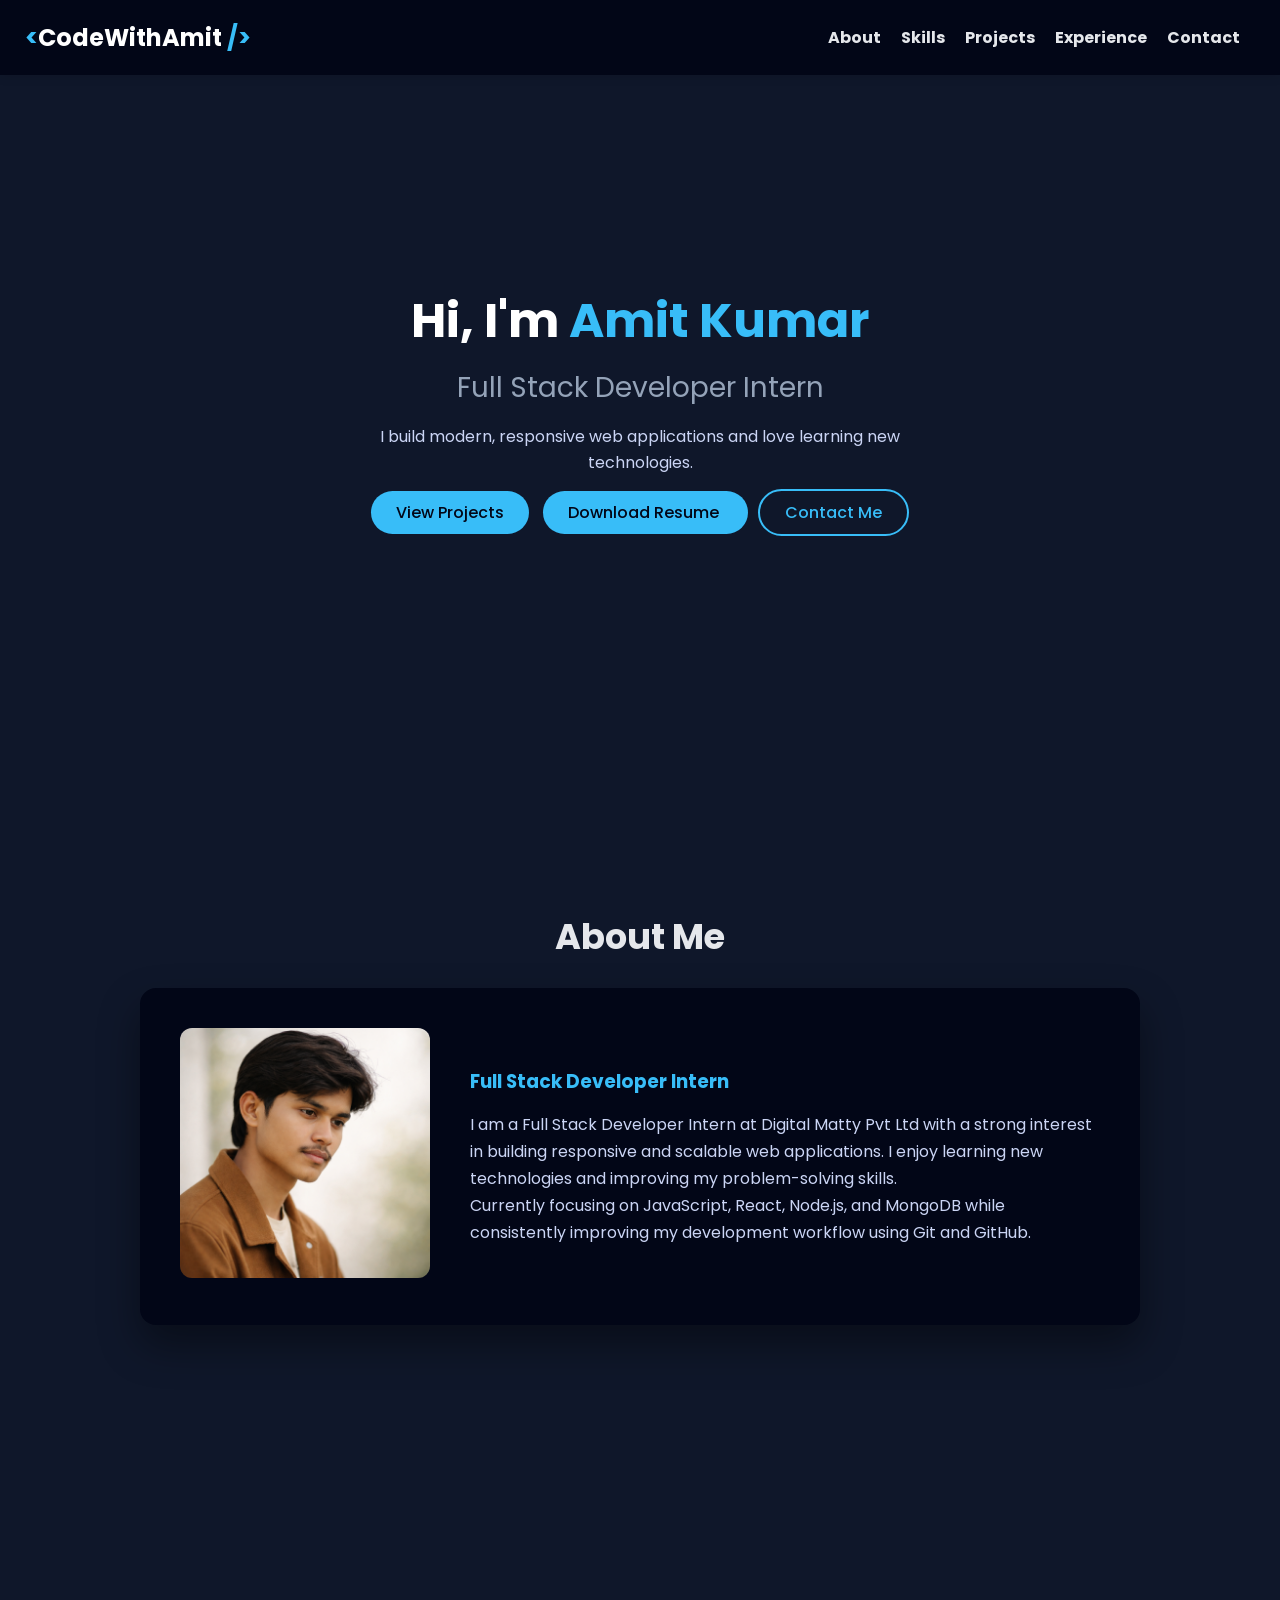
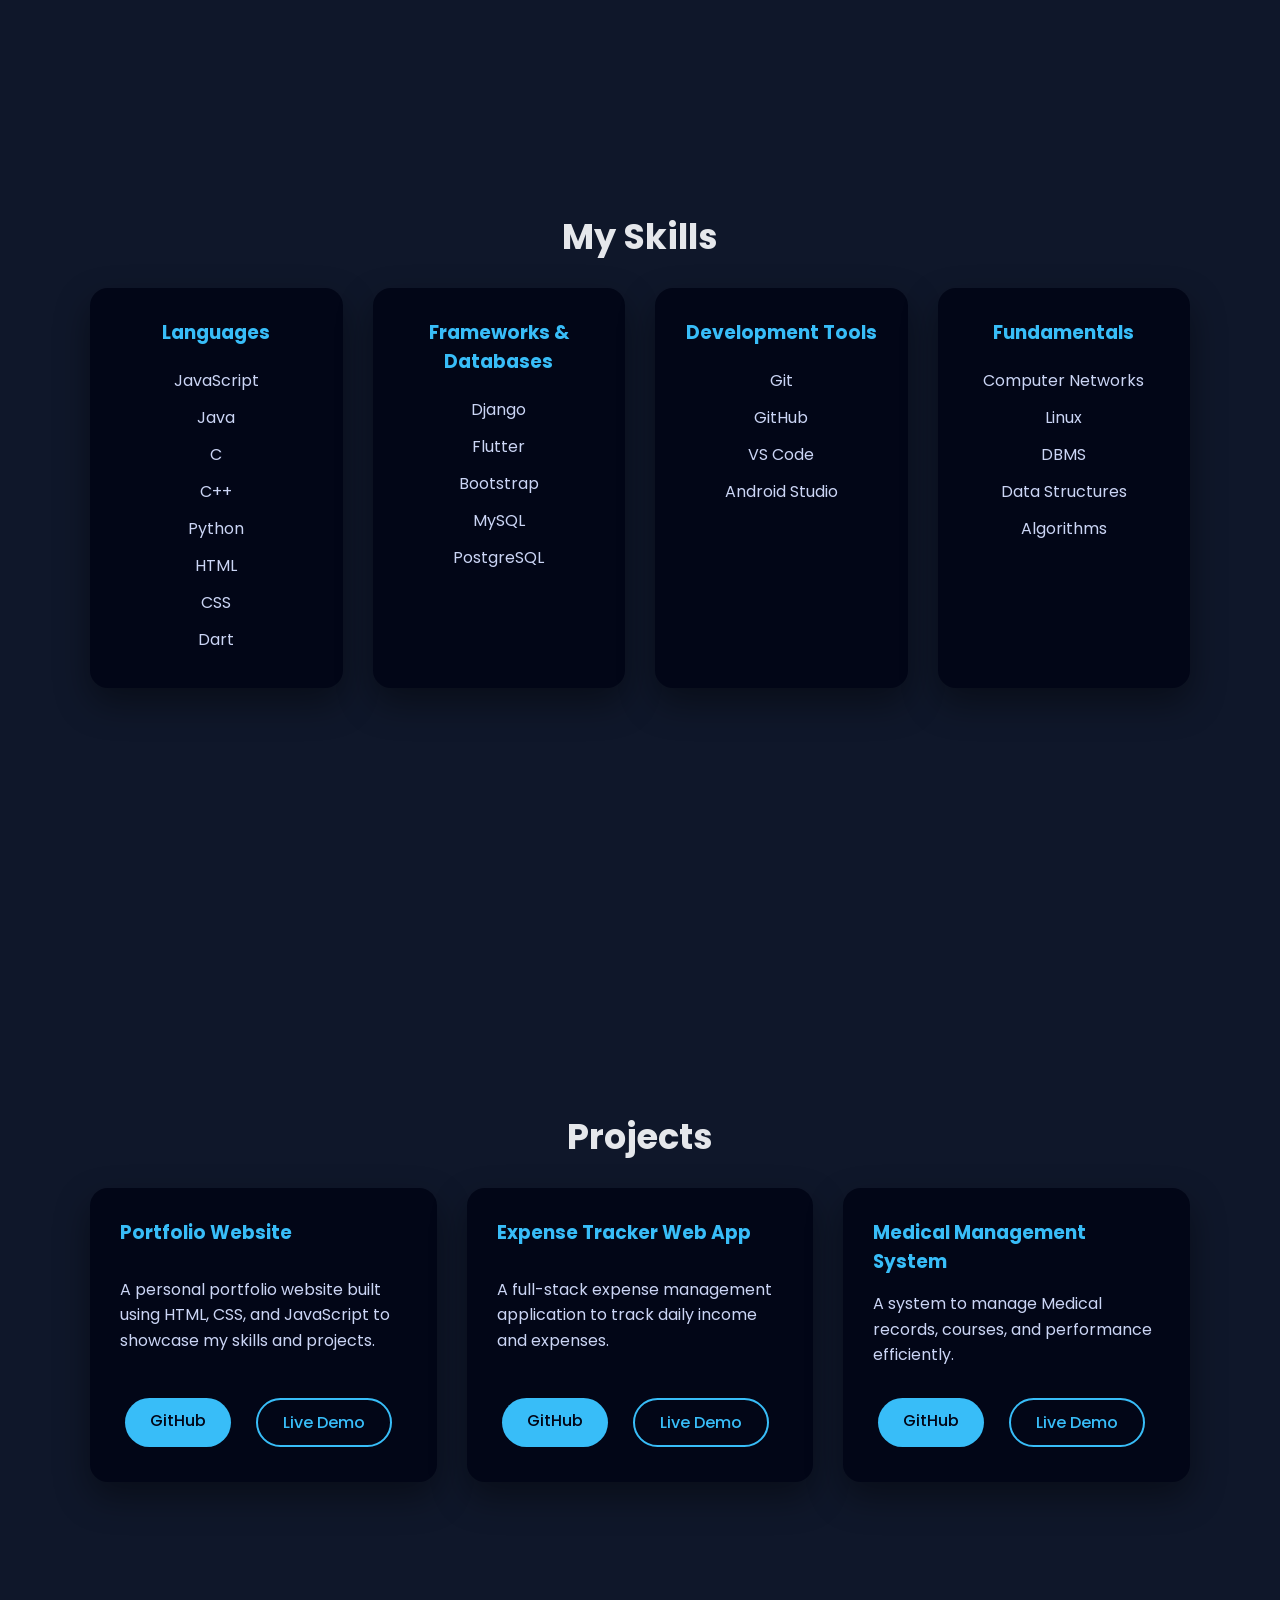
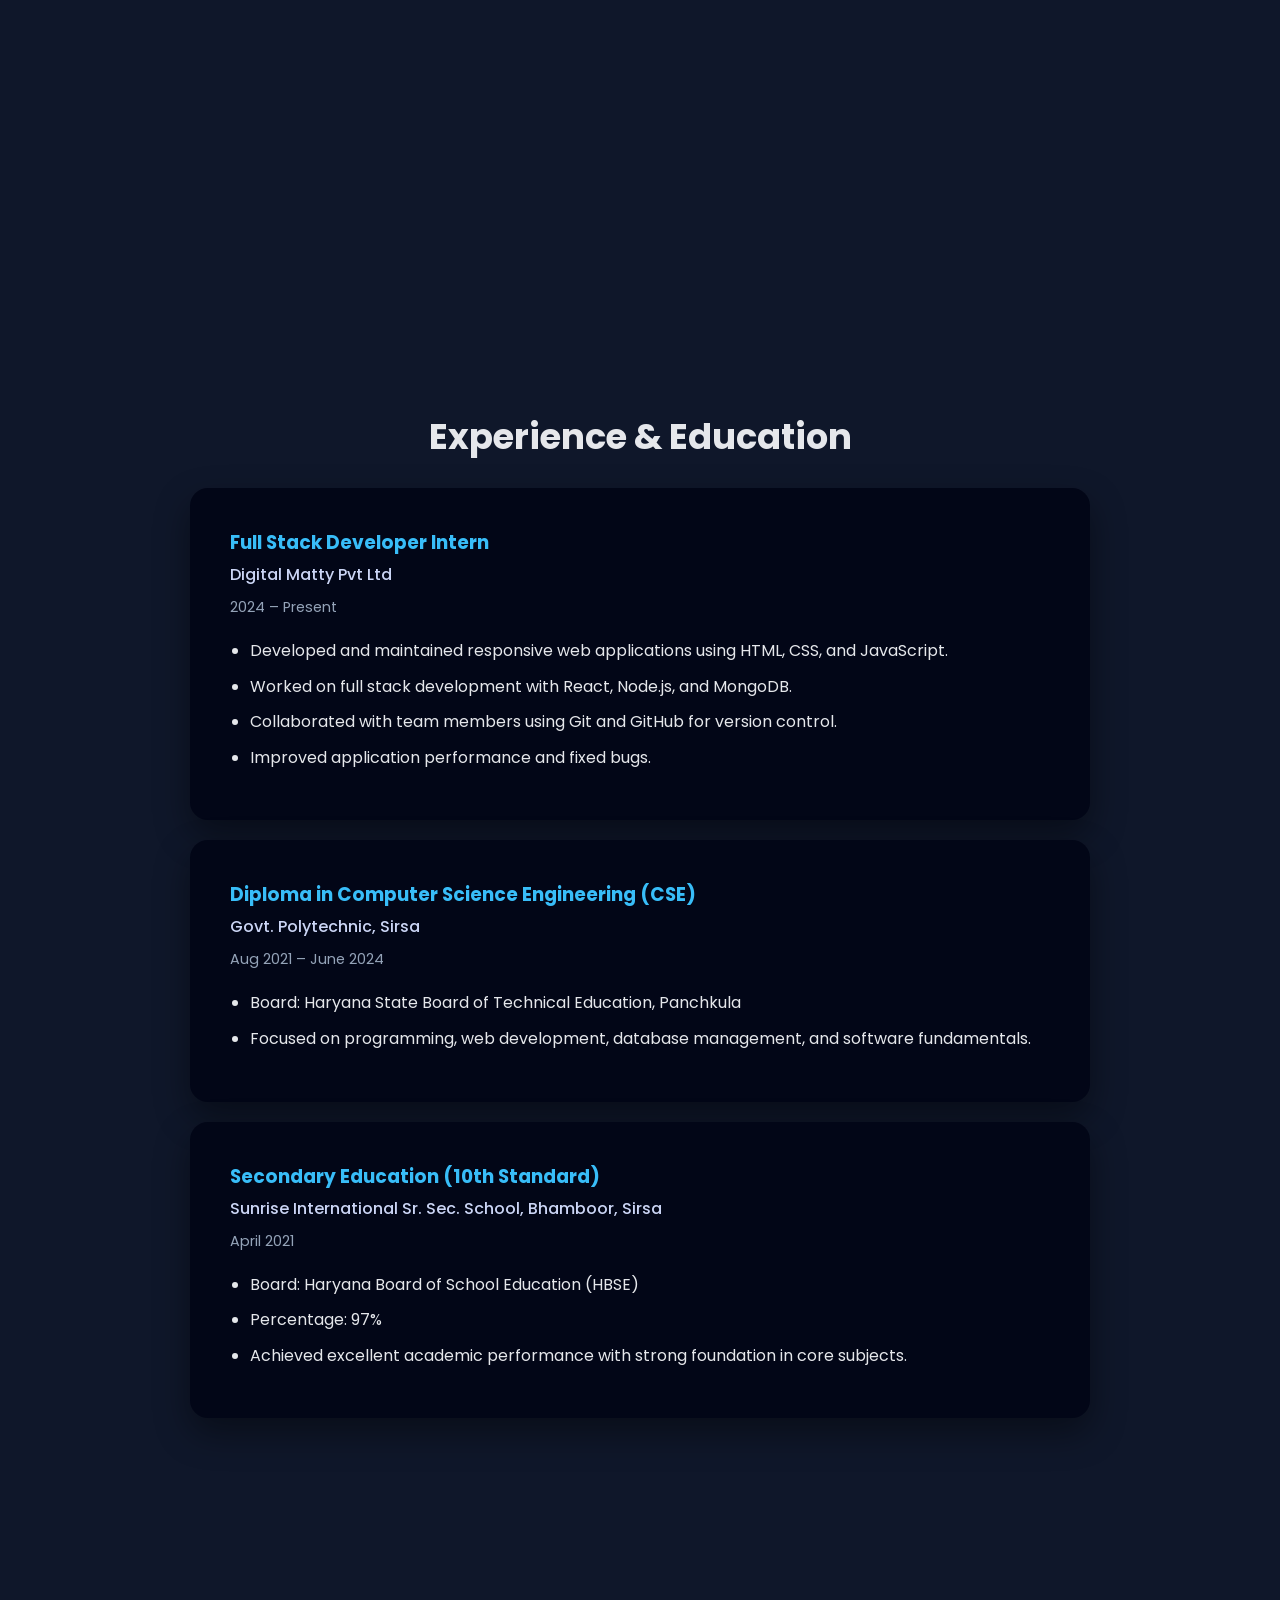
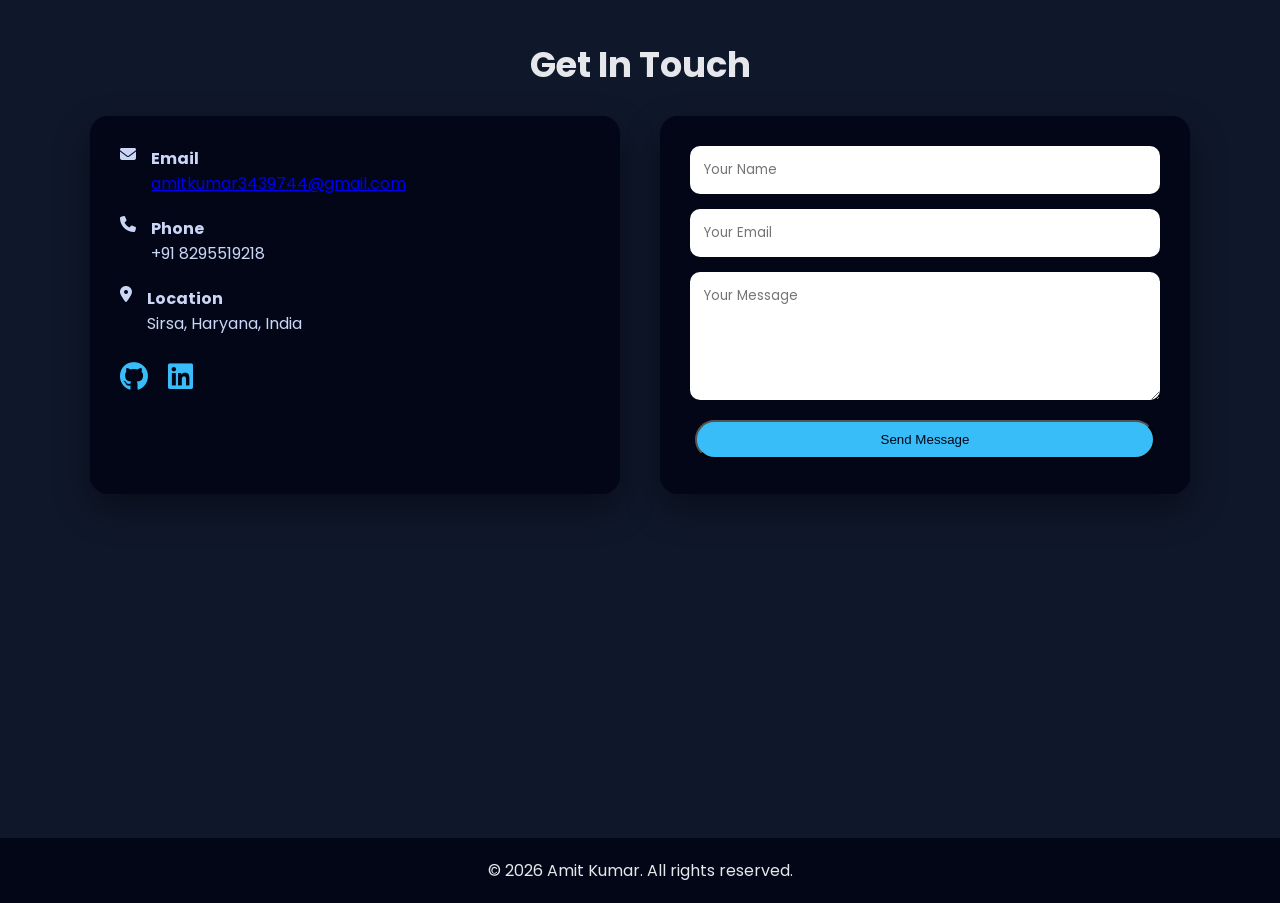
==== commit db176995: "Added Diploma (CSE) and updated Education Section in portfolio" ====
--- a/index.html
+++ b/index.html
@@ -209,6 +209,21 @@
       <li>Improved application performance and fixed bugs.</li>
     </ul>
   </div>
+
+   <!-- Diploma -->
+  <div class="experience-card">
+    <h3>Diploma in Computer Science Engineering (CSE)</h3>
+    <h4>Govt. Polytechnic, Sirsa</h4>
+    <span class="experience-duration">Aug 2021 – June 2024</span>
+
+    <ul>
+      <li>Board: Haryana State Board of Technical Education, Panchkula</li>
+      <!-- <li>Percentage: 58.53%</li> -->
+      <li>Focused on programming, web development, database management, and software fundamentals.</li>
+    </ul>
+  </div>
+
+  <!-- 10th -->
   <div class="experience-card">
     <h3>Secondary Education (10th Standard)</h3>
     <h4>Sunrise International Sr. Sec. School, Bhamboor, Sirsa</h4>
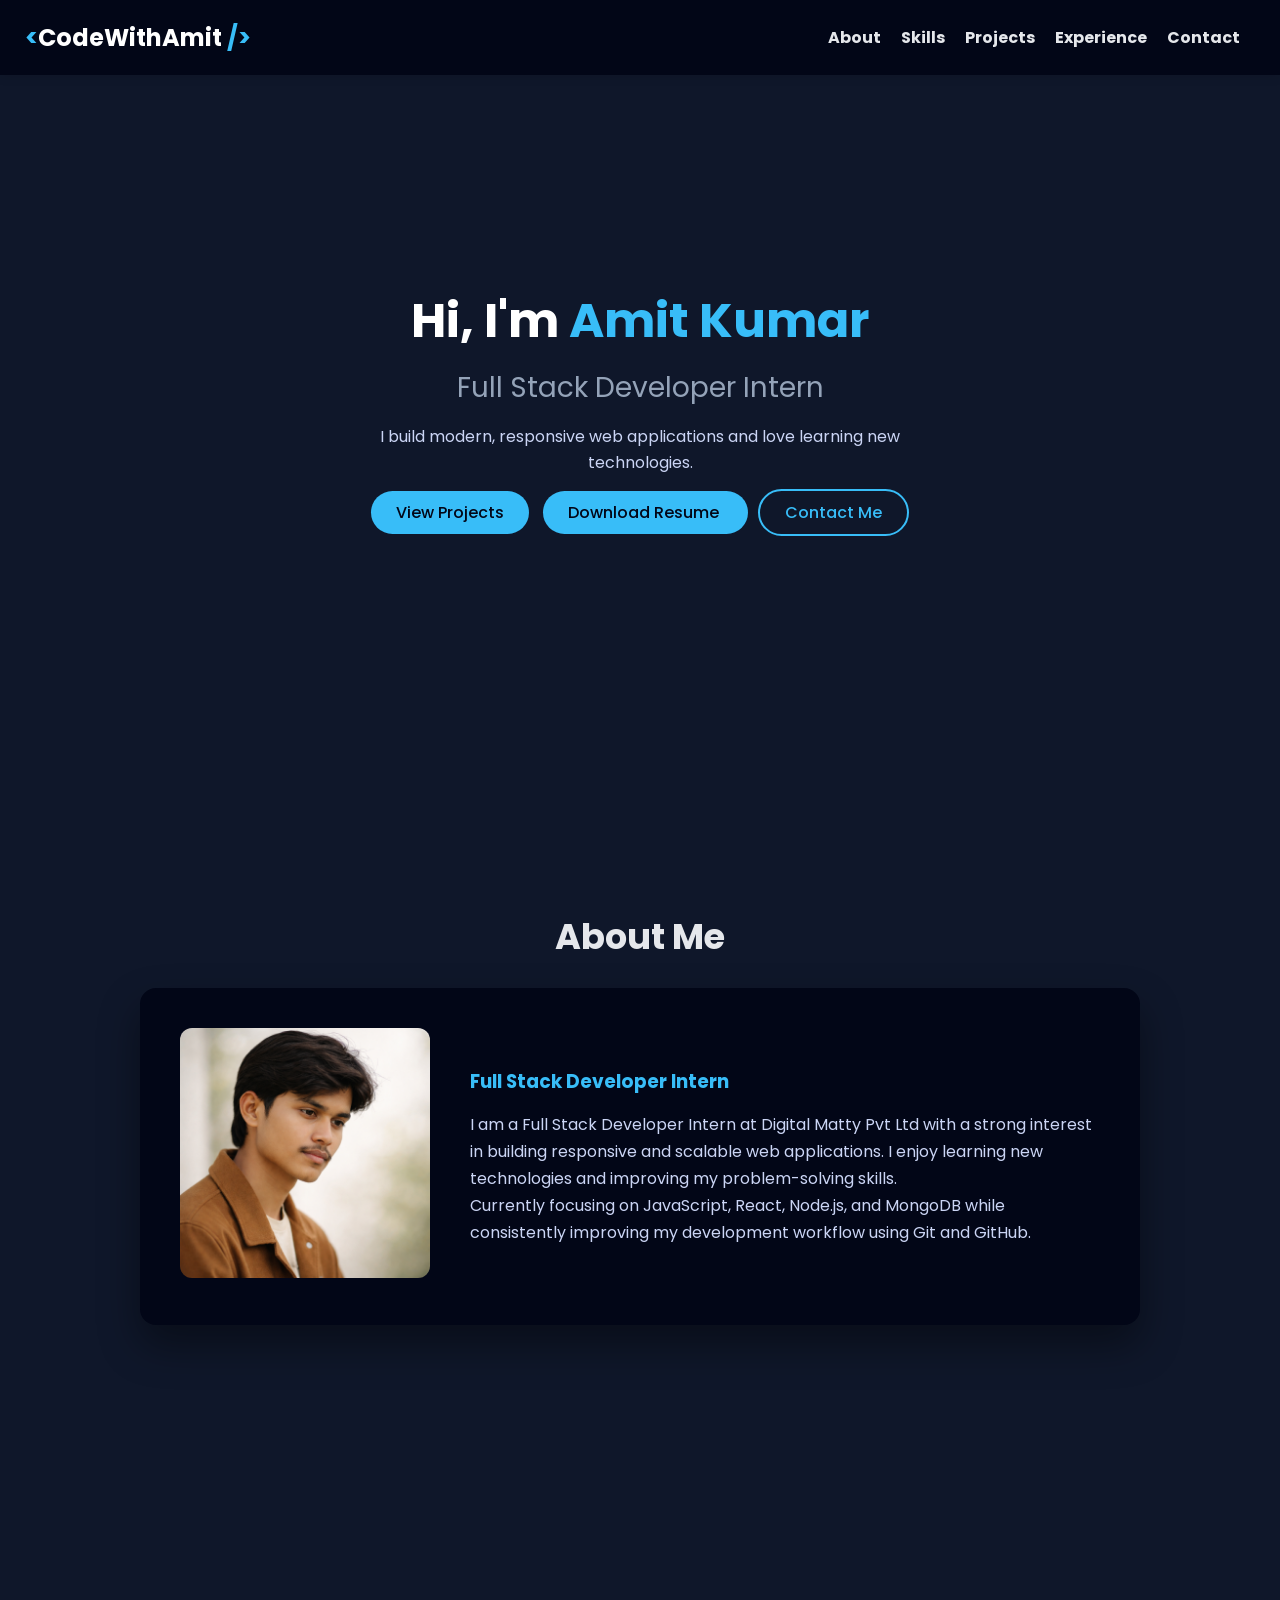
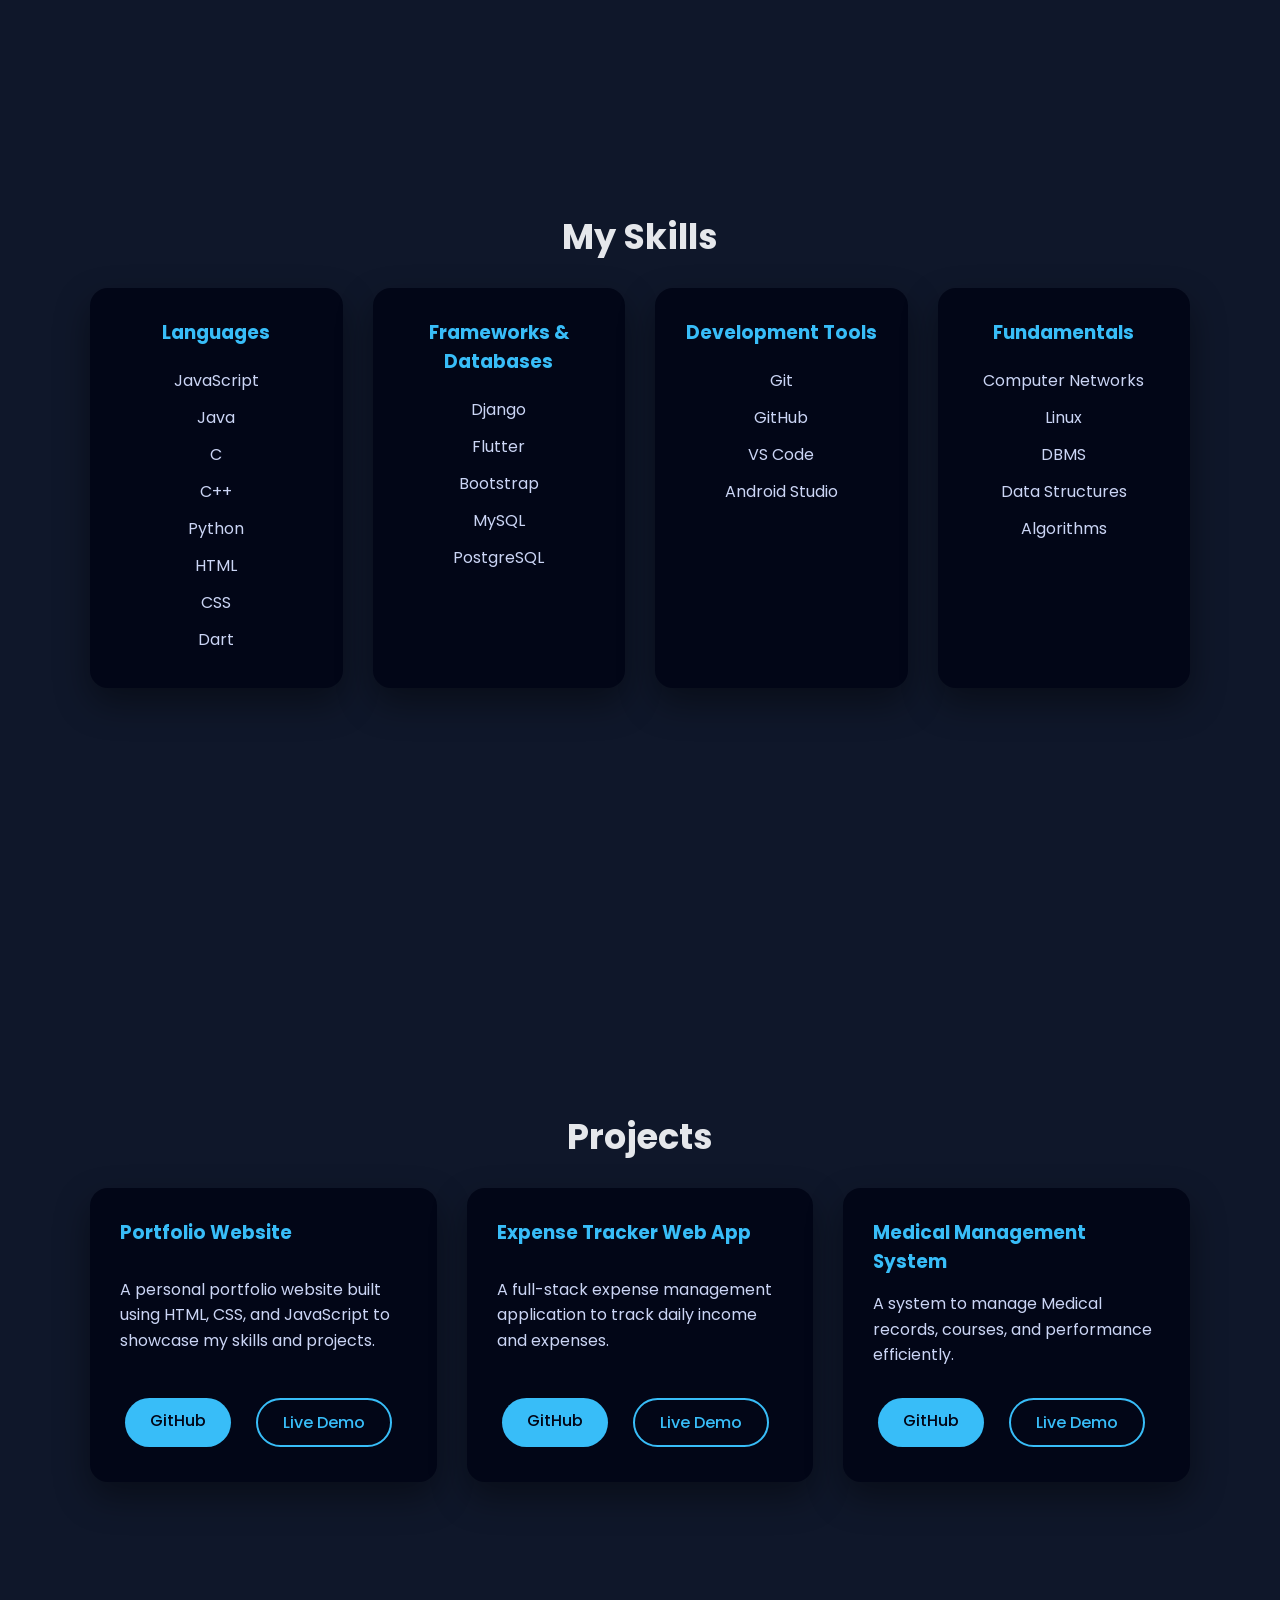
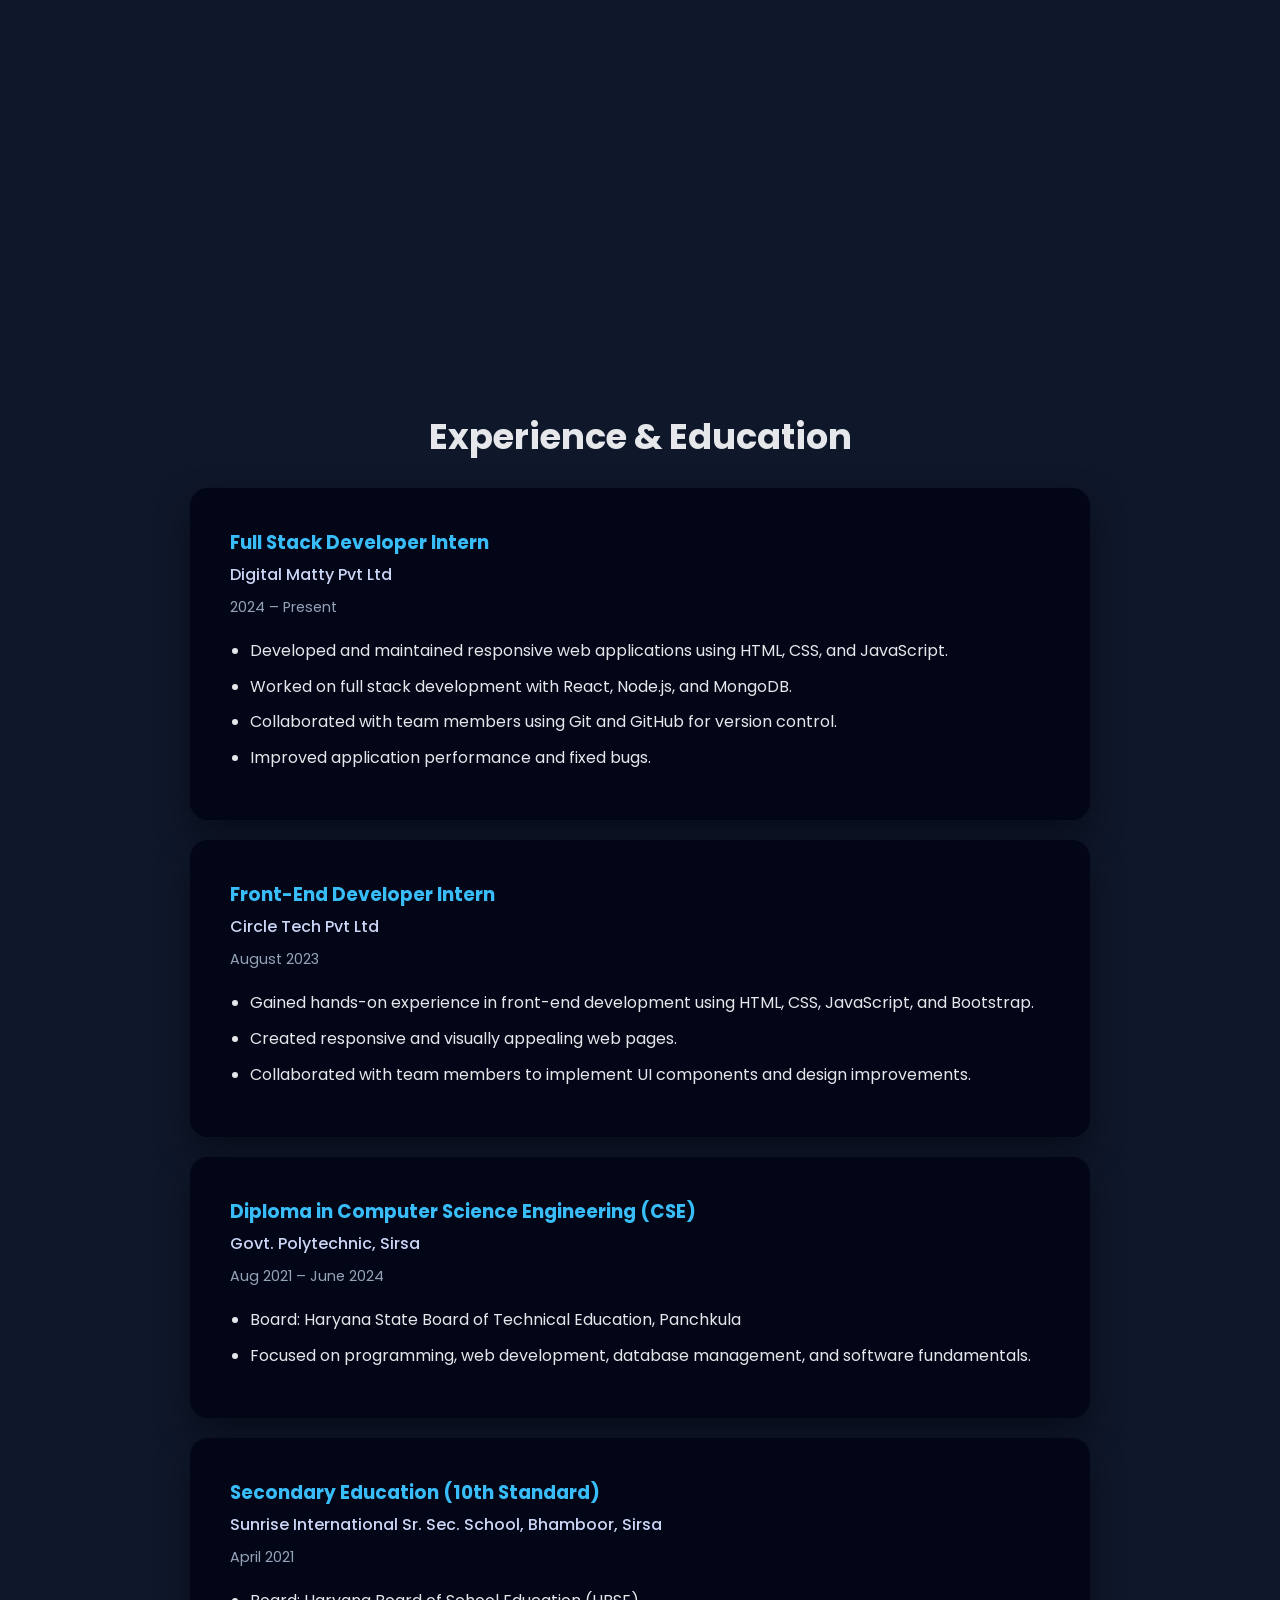
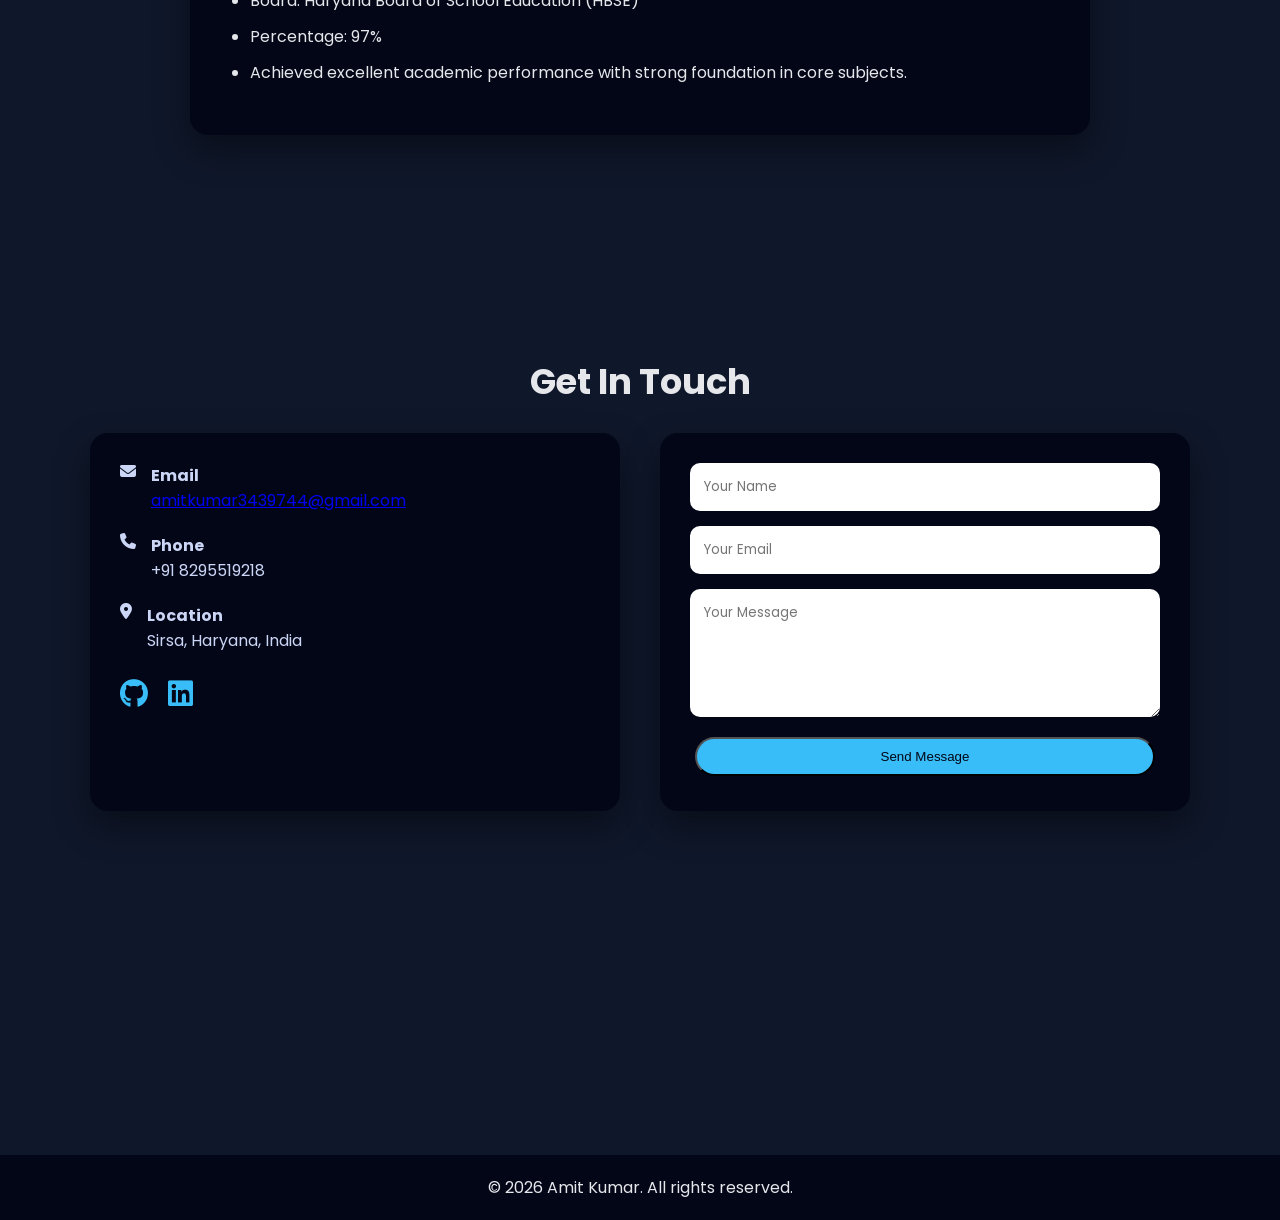
==== commit 0a95b350: "Added circle tech internship experience to portfolio and resume pdf" ====
--- a/index.html
+++ b/index.html
@@ -210,6 +210,19 @@
     </ul>
   </div>
 
+  <!-- Circle Tech -->
+  <div class="experience-card">
+    <h3>Front-End Developer Intern</h3>
+    <h4>Circle Tech Pvt Ltd</h4>
+    <span class="experience-duration">August 2023</span>
+
+    <ul>
+      <li>Gained hands-on experience in front-end development using HTML, CSS, JavaScript, and Bootstrap.</li>
+      <li>Created responsive and visually appealing web pages.</li>
+      <li>Collaborated with team members to implement UI components and design improvements.</li>
+    </ul>
+  </div>
+
    <!-- Diploma -->
   <div class="experience-card">
     <h3>Diploma in Computer Science Engineering (CSE)</h3>
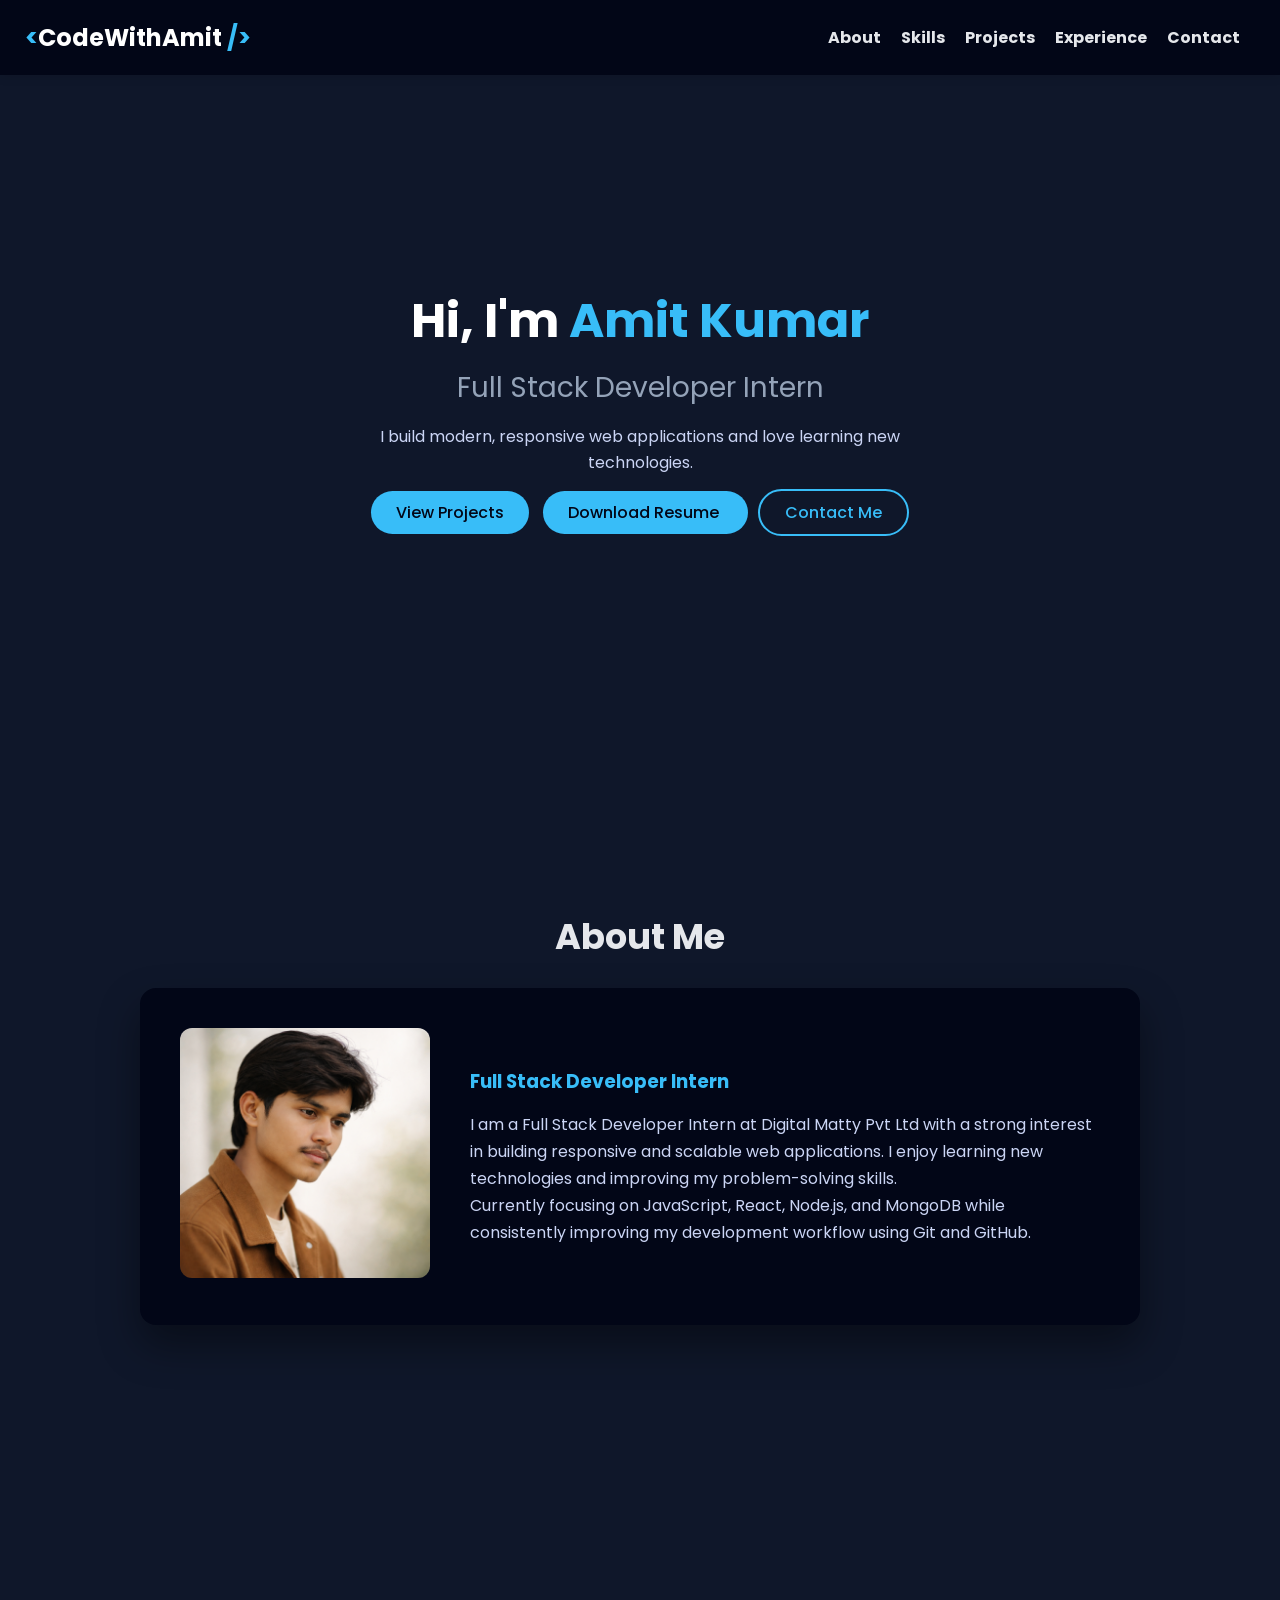
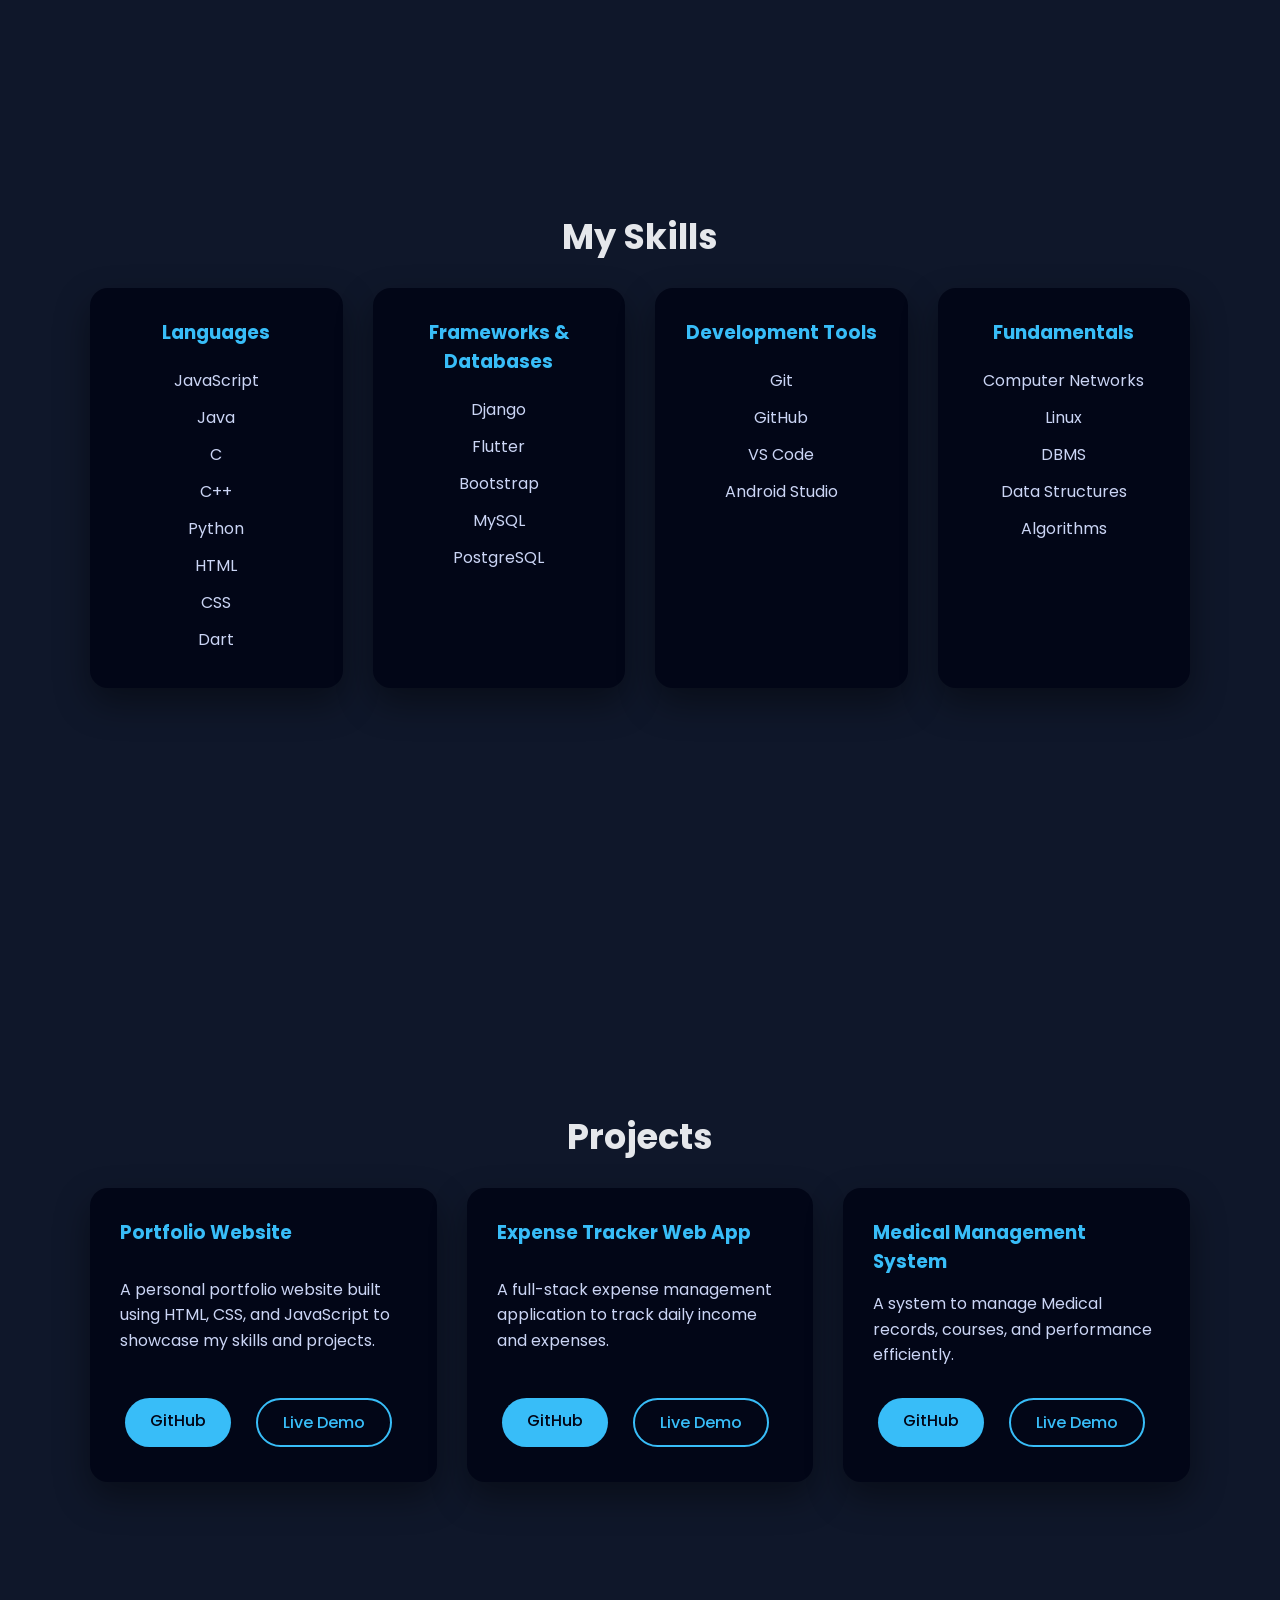
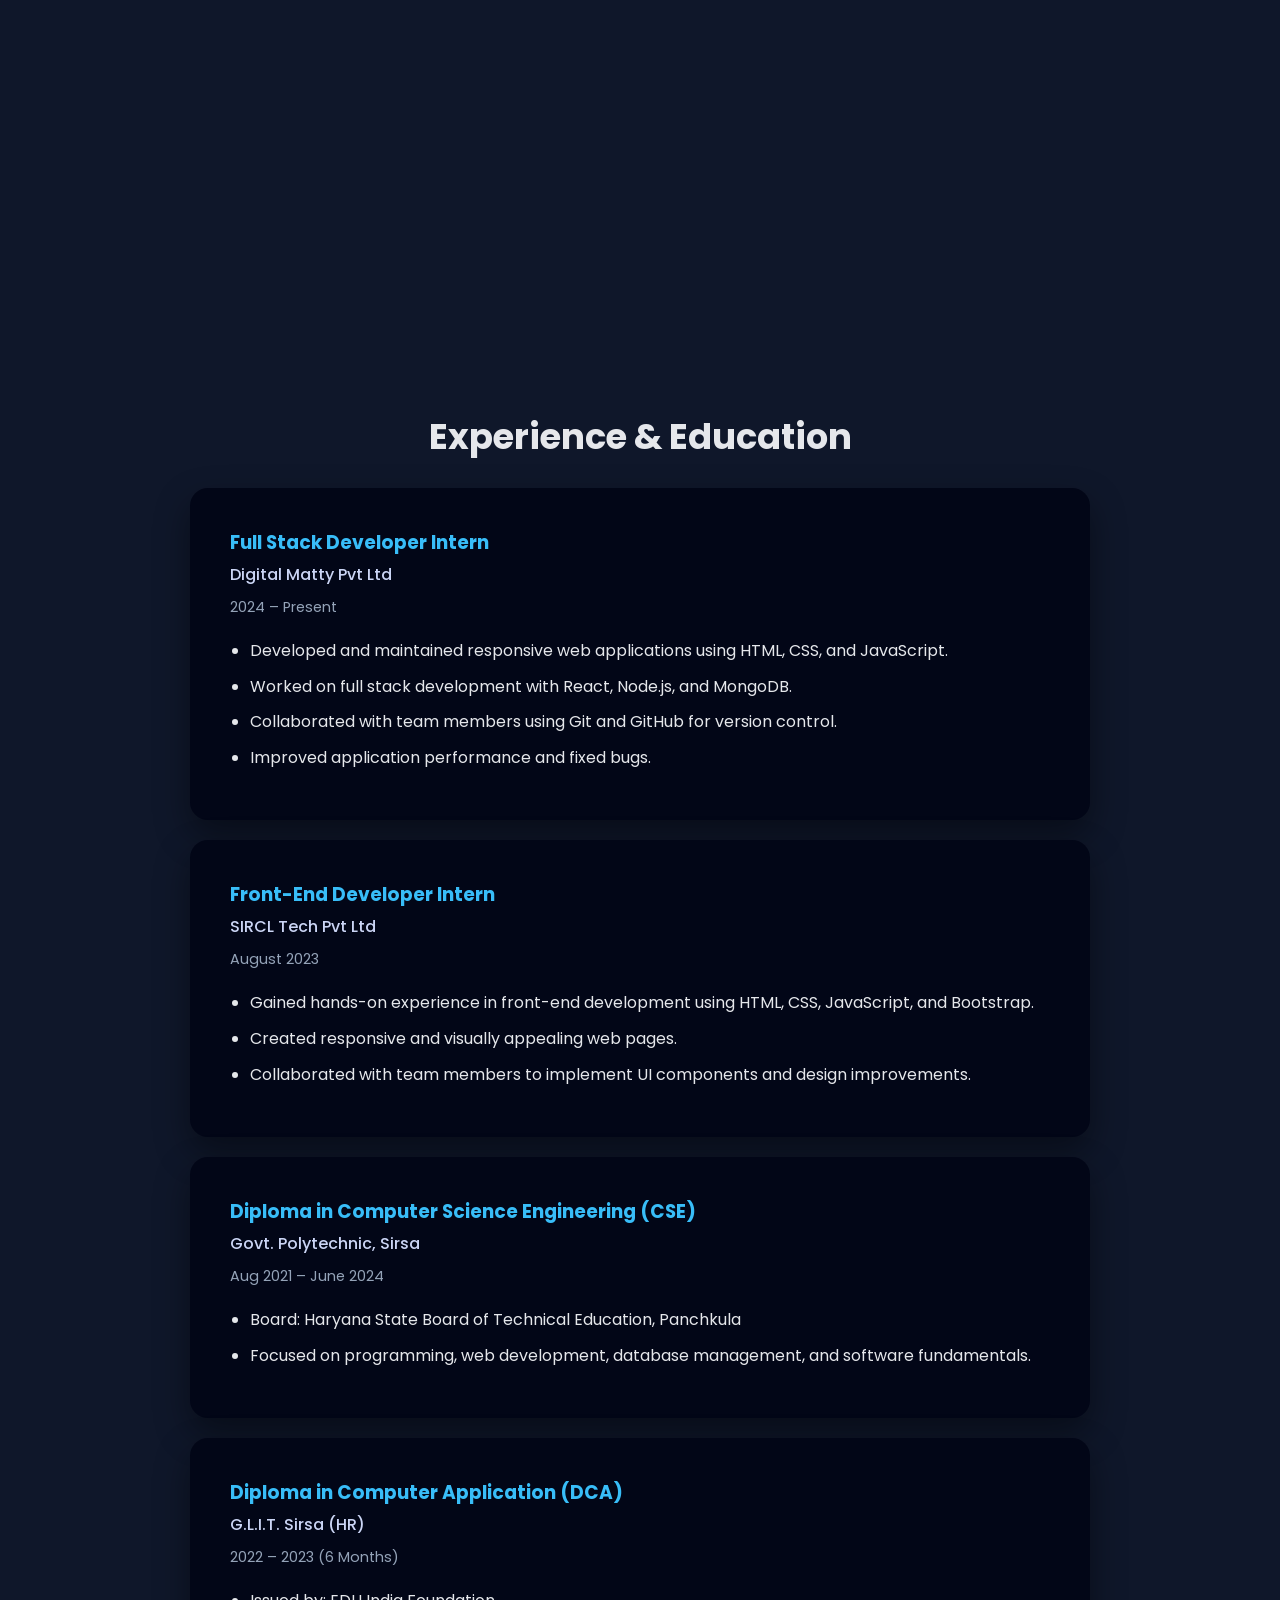
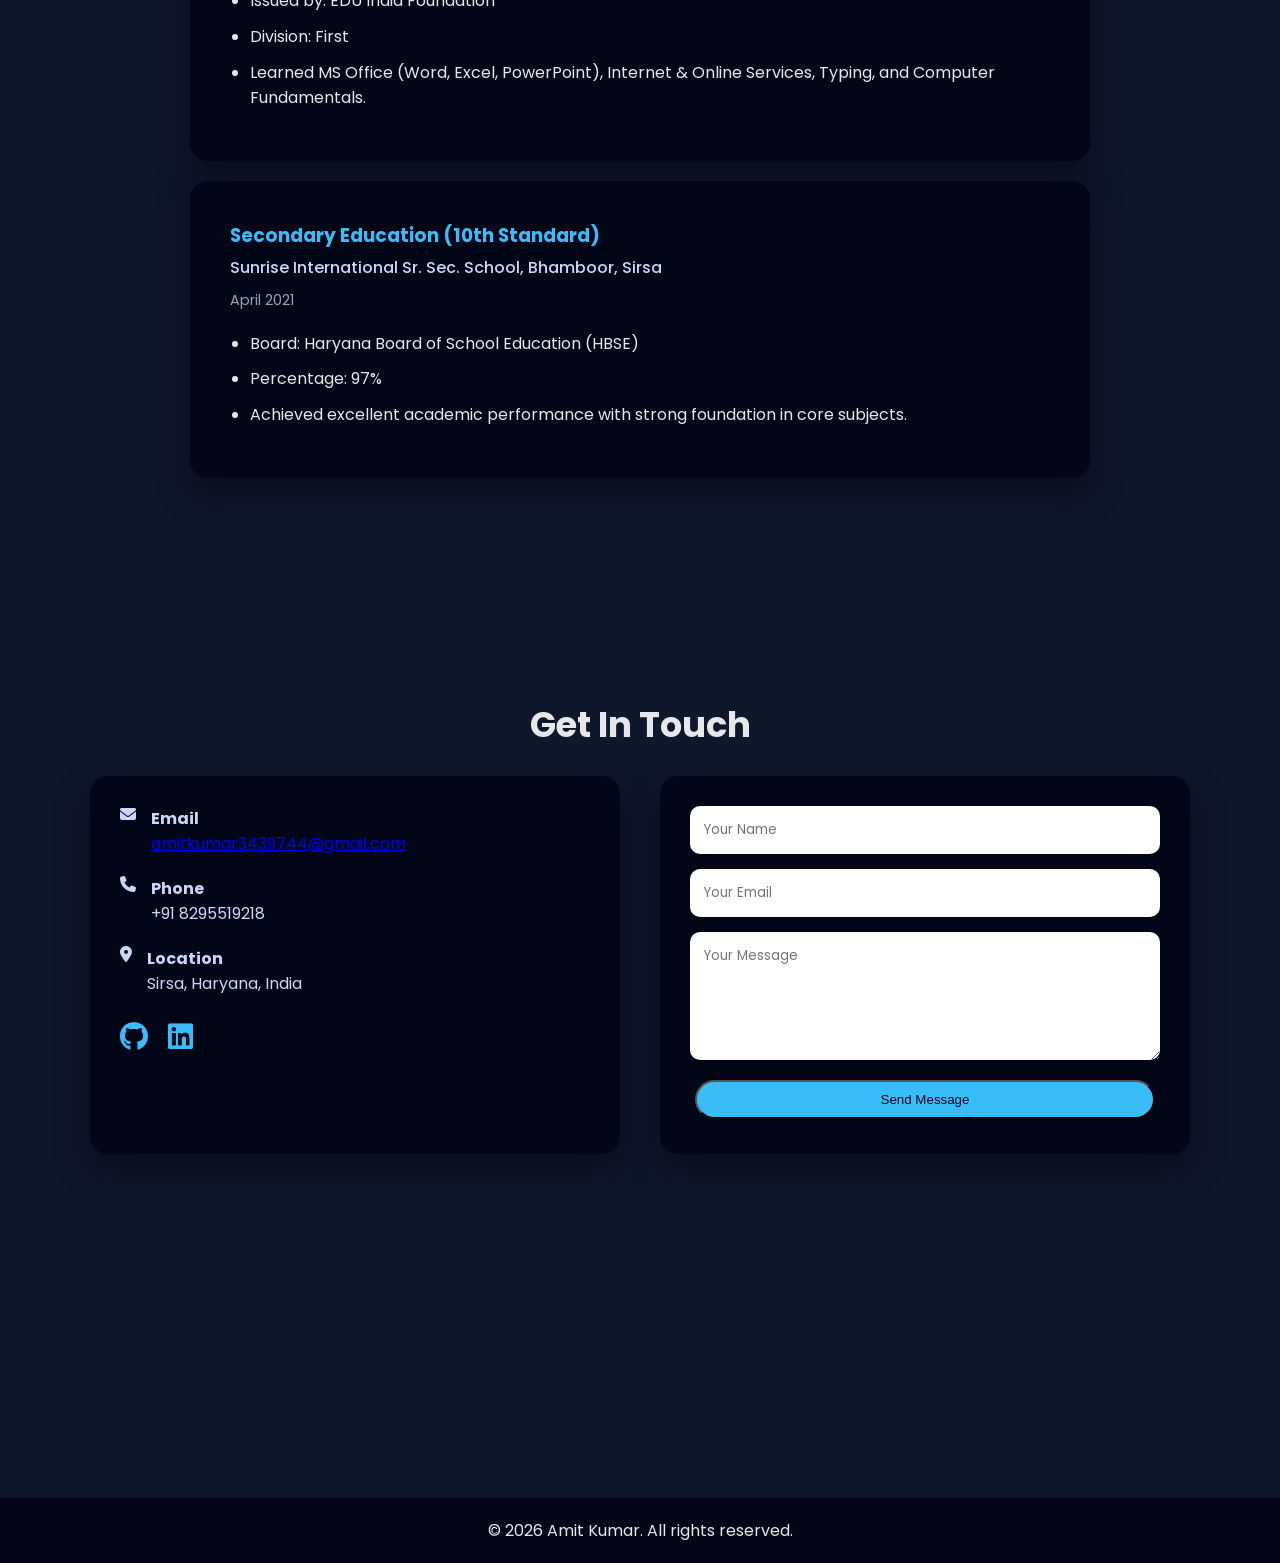
==== commit fba18f45: "updated SIRCL Tech details" ====
--- a/index.html
+++ b/index.html
@@ -213,7 +213,7 @@
   <!-- Circle Tech -->
   <div class="experience-card">
     <h3>Front-End Developer Intern</h3>
-    <h4>Circle Tech Pvt Ltd</h4>
+    <h4>SIRCL Tech Pvt Ltd</h4>
     <span class="experience-duration">August 2023</span>
 
     <ul>
@@ -233,6 +233,19 @@
       <li>Board: Haryana State Board of Technical Education, Panchkula</li>
       <!-- <li>Percentage: 58.53%</li> -->
       <li>Focused on programming, web development, database management, and software fundamentals.</li>
+    </ul>
+  </div>
+
+  <!-- Basic Computer Course -->
+  <div class="experience-card">
+    <h3>Diploma in Computer Application (DCA)</h3>
+    <h4>G.L.I.T. Sirsa (HR)</h4>
+    <span class="experience-duration">2022 – 2023 (6 Months)</span>
+
+    <ul>
+      <li>Issued by: EDU India Foundation</li>
+      <li>Division: First</li>
+      <li>Learned MS Office (Word, Excel, PowerPoint), Internet & Online Services, Typing, and Computer Fundamentals.</li>
     </ul>
   </div>
 
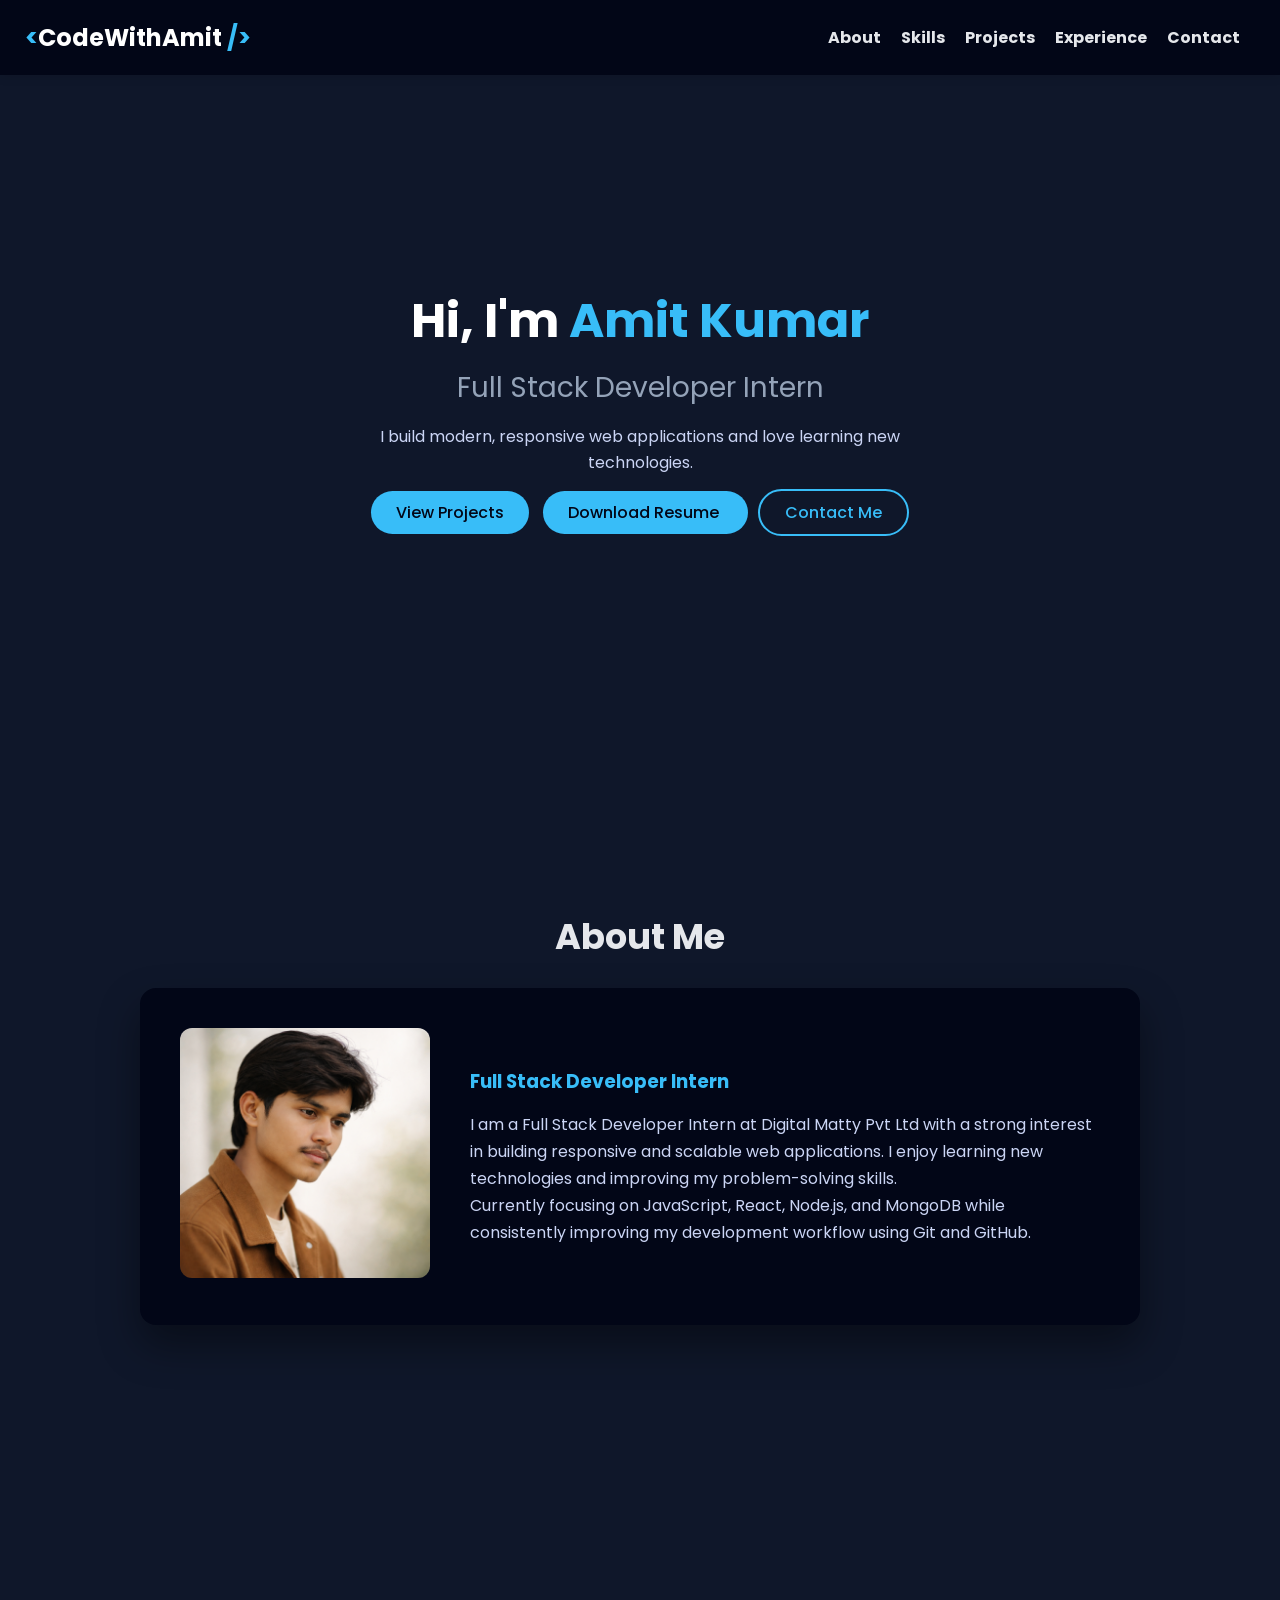
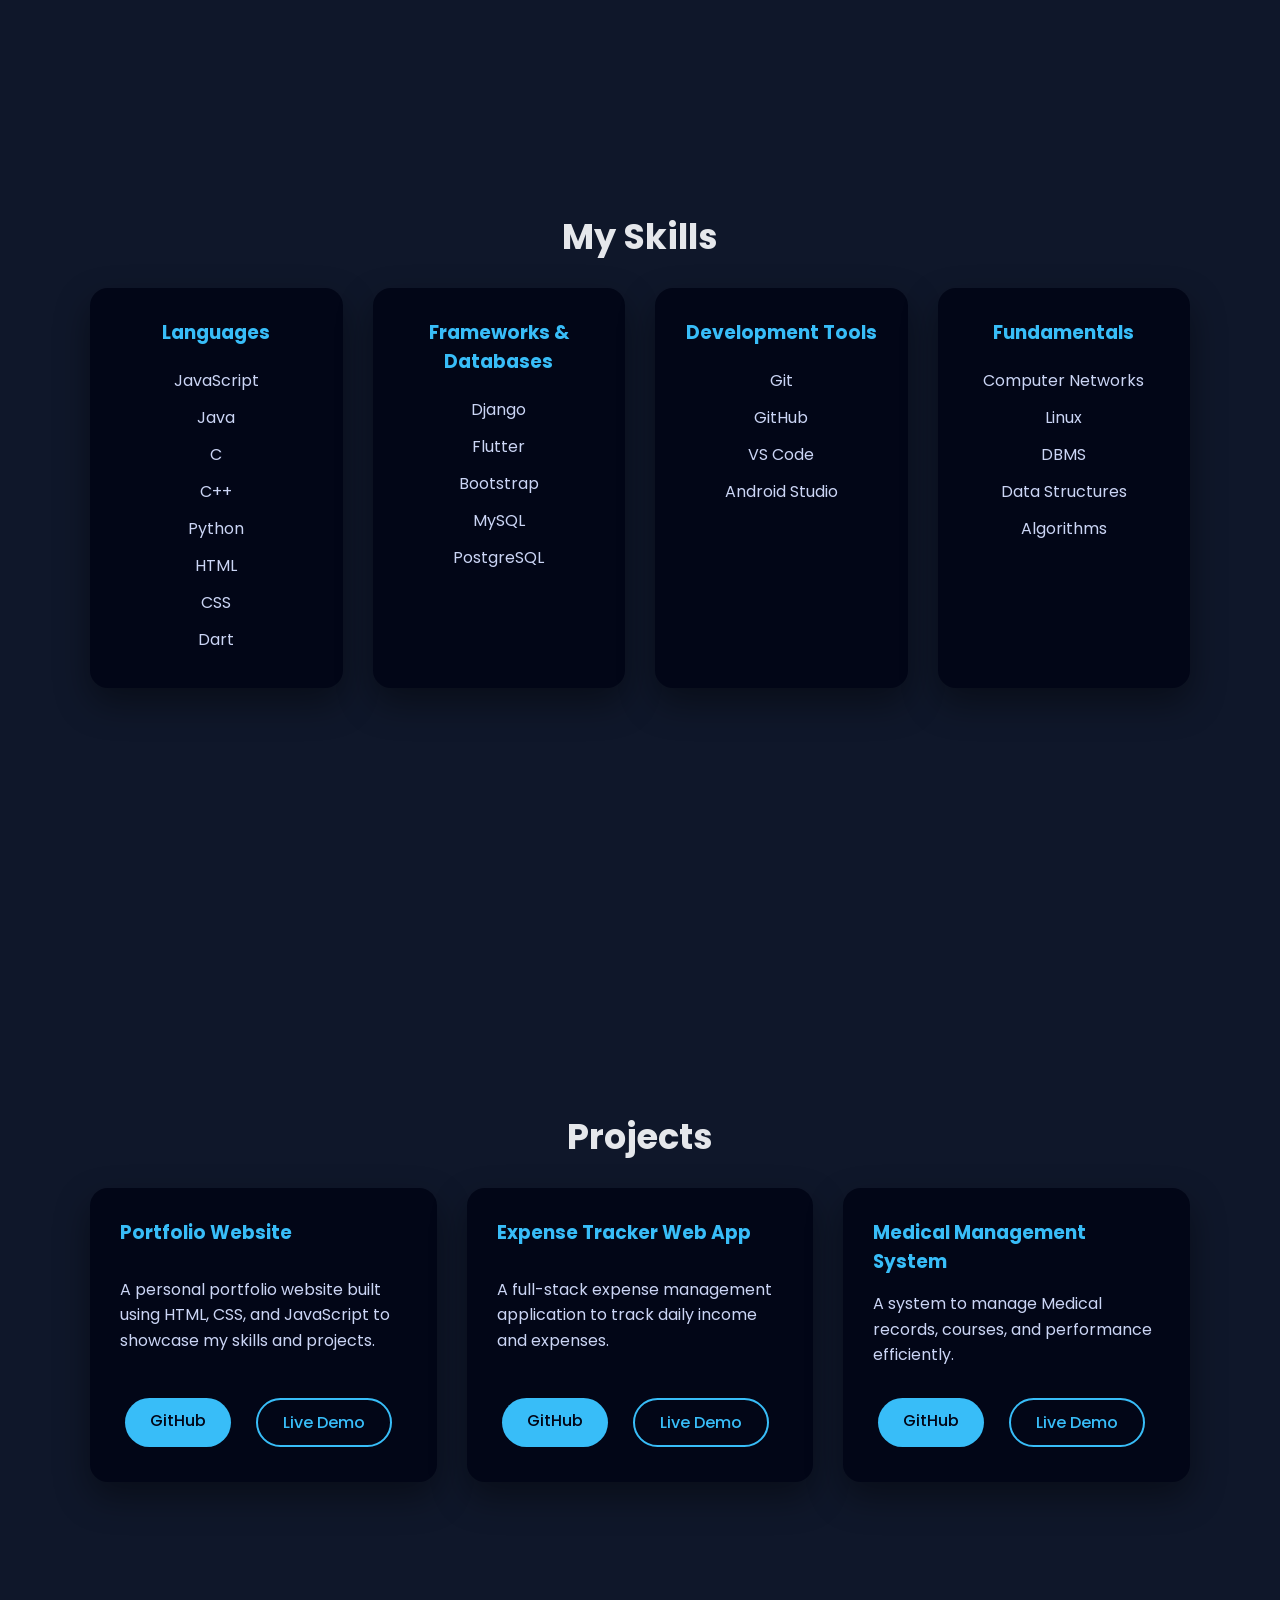
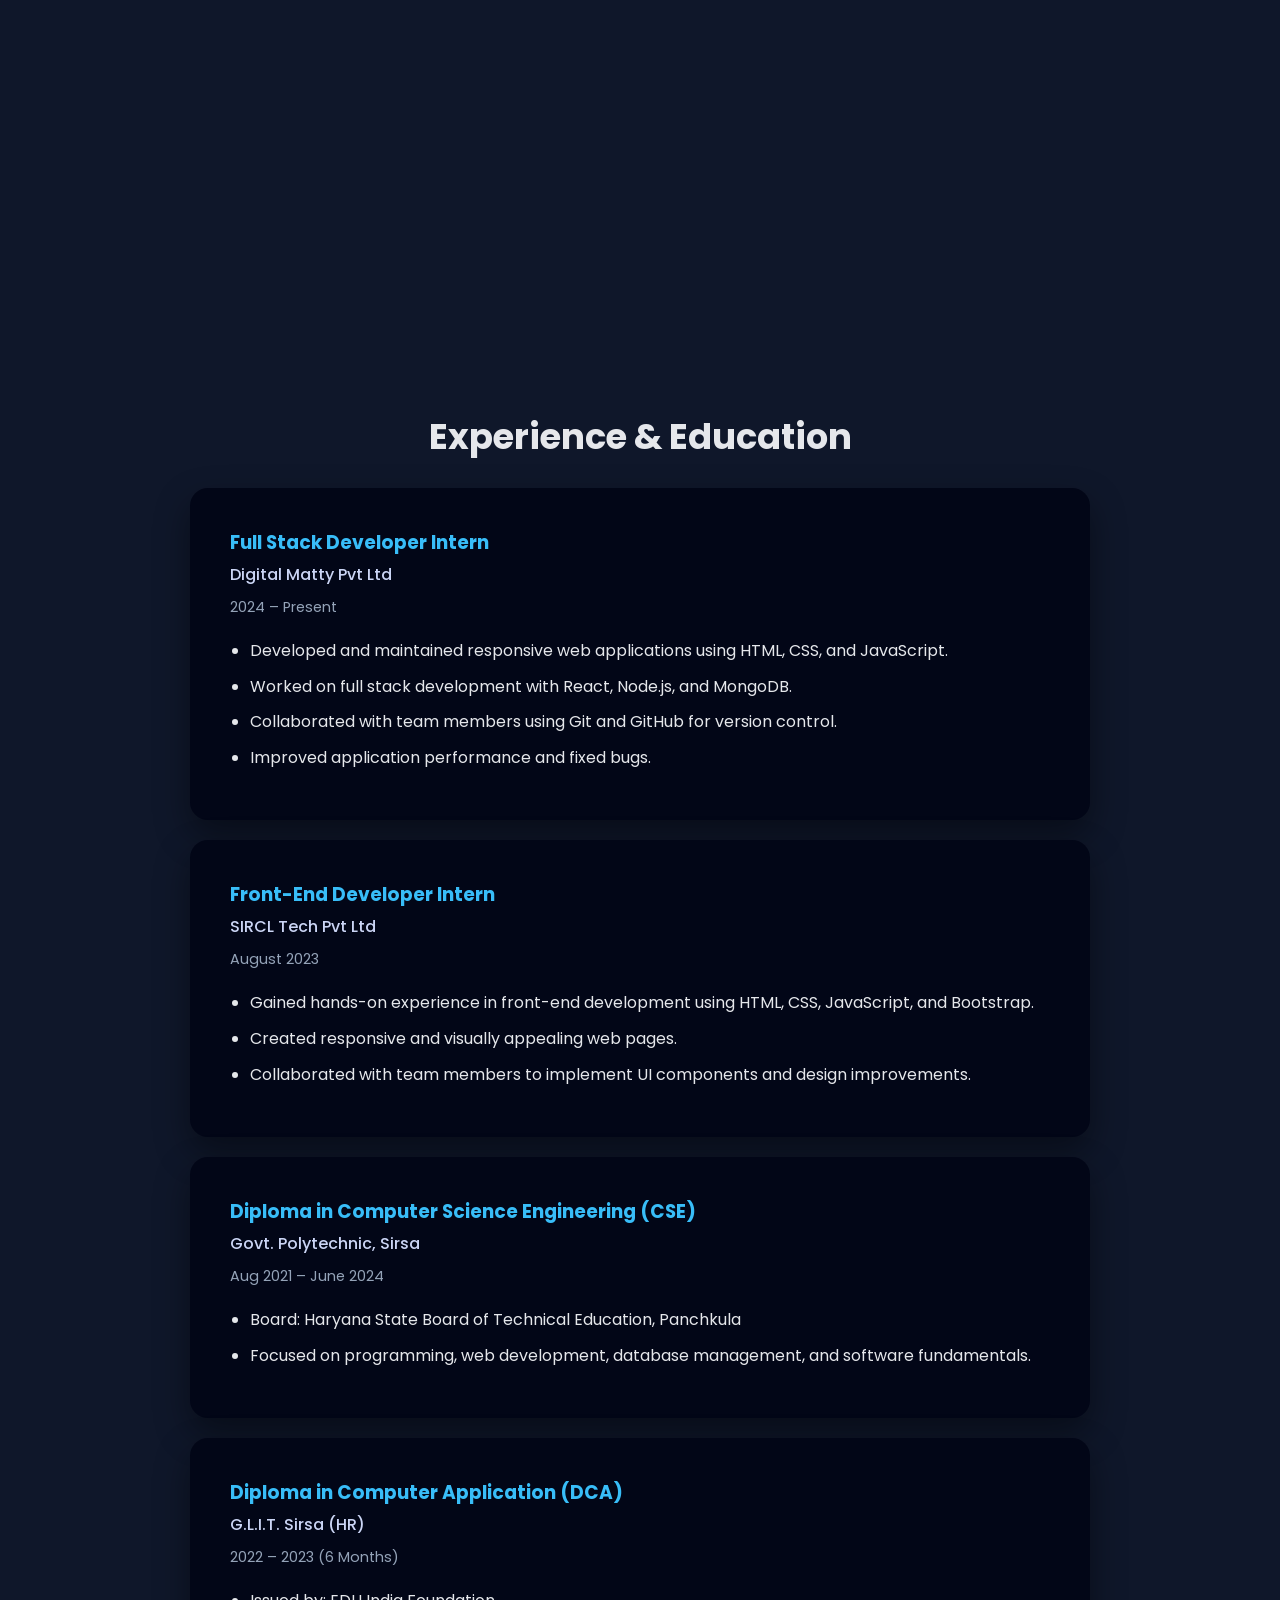
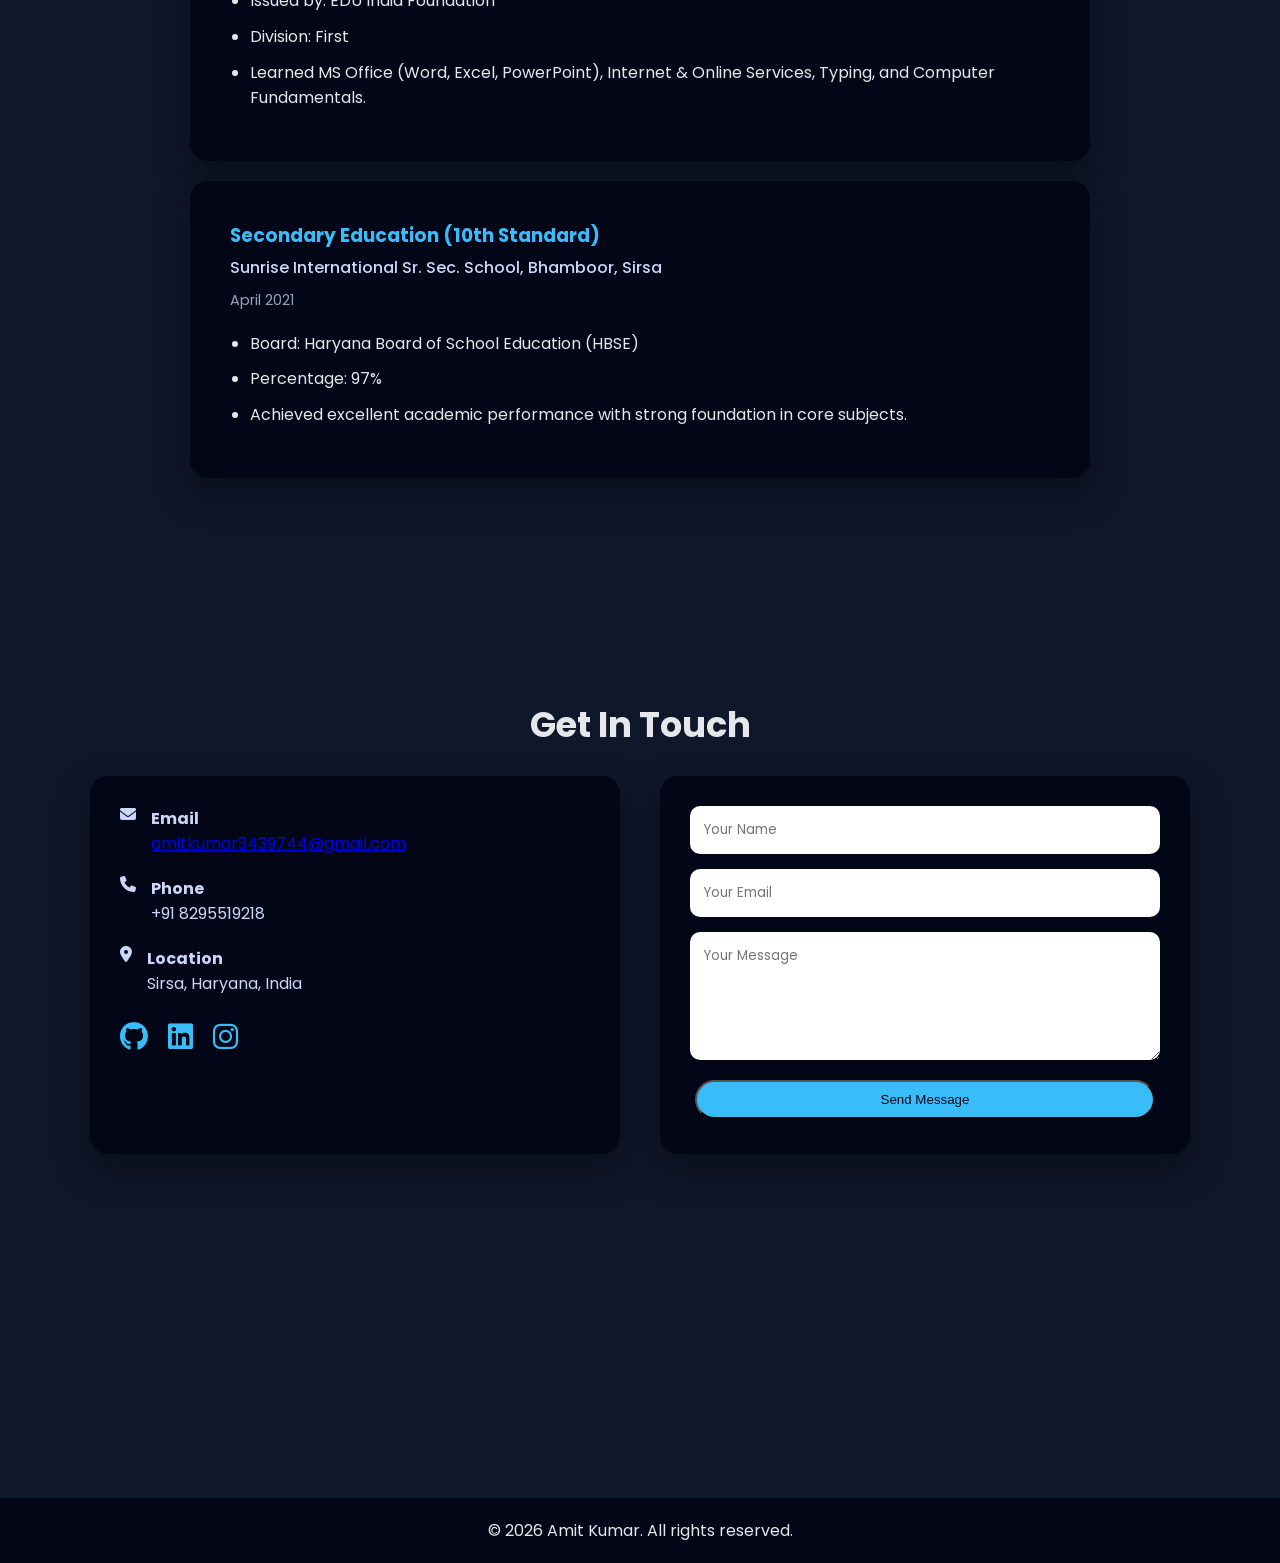
==== commit 5922d24e: "added the social-link" ====
--- a/index.html
+++ b/index.html
@@ -307,6 +307,9 @@
         <a href="https://www.linkedin.com/in/amit-kumar-04198131b/" target="_blank">
           <i class="fab fa-linkedin"></i>
         </a>
+        <a href="https://www.instagram.com/mitvr006/">
+          <i class="fab fa-instagram"></i>
+        </a>
       </div>
     </div>
 
